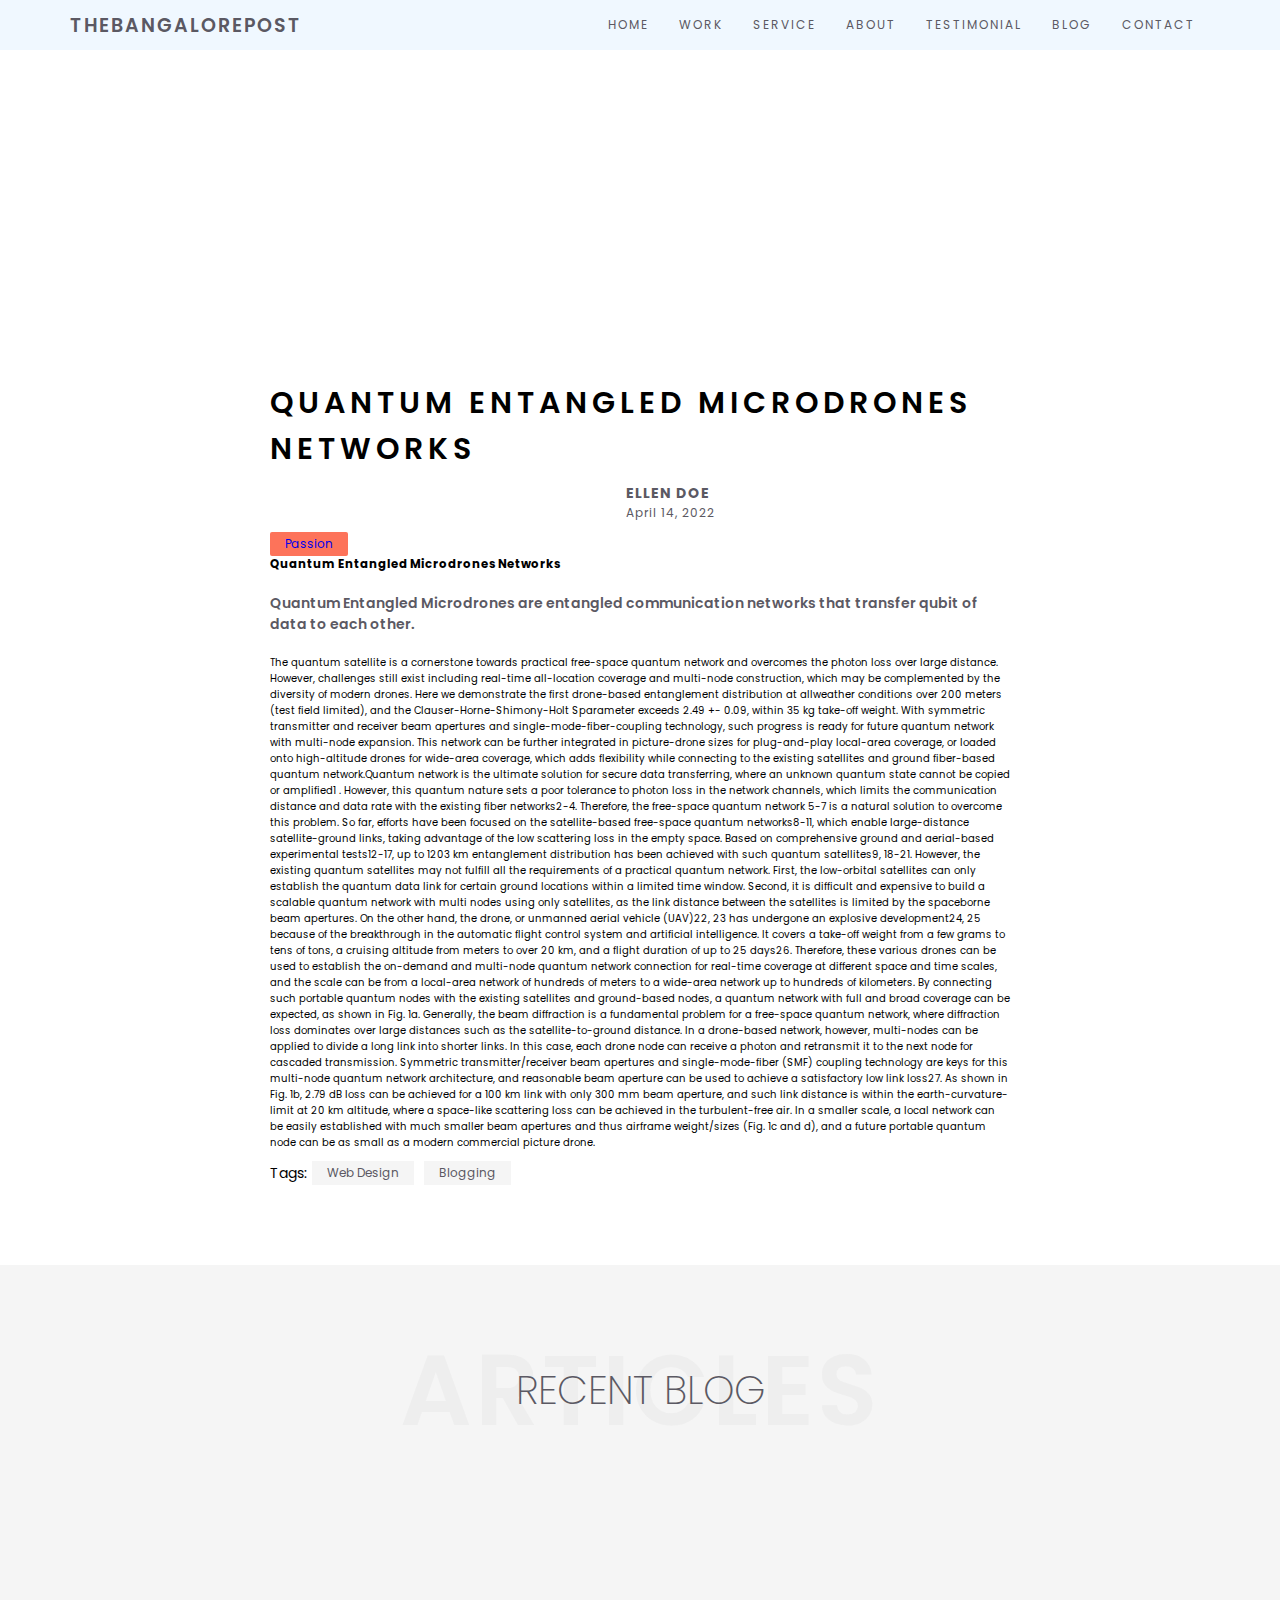
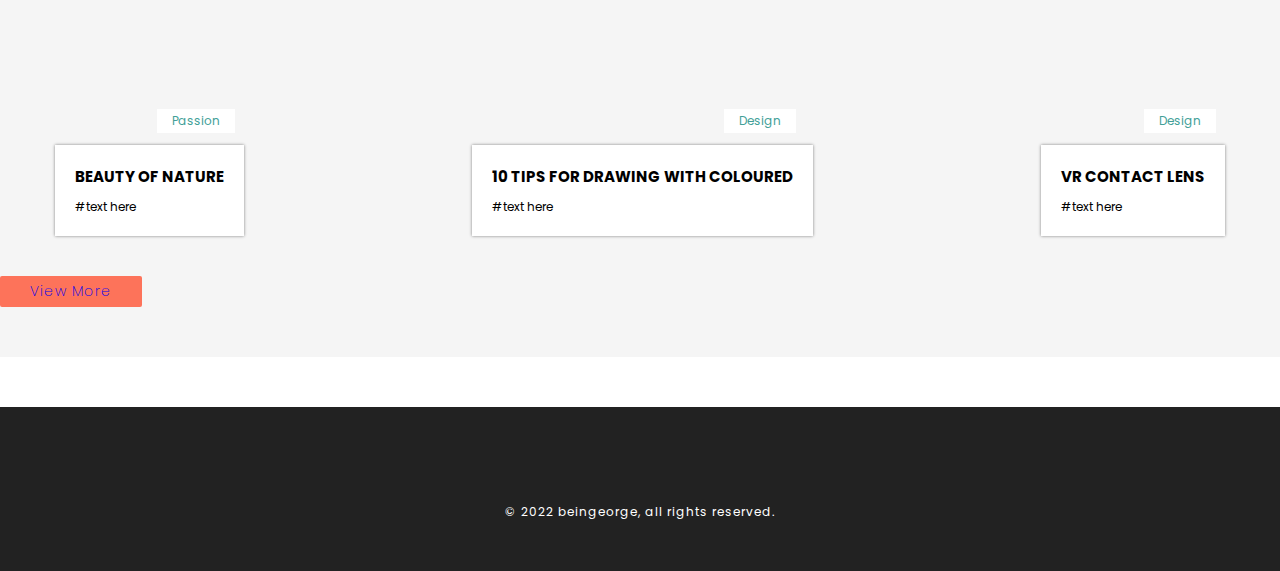
==== index.html @ d0b246be "update index.html" ====
<!DOCTYPE html>
<html lang="en">
<head>
    <meta name="google-site-verification" content="-hB8YbHFZ5FZS49c76IouPGEcj9ctCJAMfr6c2b0XL4" />
    <meta charset="UTF-8">
    <meta http-equiv="X-UA-Compatible" content="IE=edge">
    <meta name="viewport" content="width=device-width, initial-scale=1.0">
    <title>Quantum Entangled Microdrones Networks</title>
    <meta name="description" content="Quntum Entangled Microdrones are entangled communication networks that transfer qubit of data to each other."/>
    <meta name="og:title" property="og:title" content="Quantum Entangled Microdrones Networks">
    <meta name="keywords" content="quantum entangled microdrones networks"/>
    <link rel="canonical" href="#"/>
    <meta name="robots" content="index, follow" />
    <link rel="stylesheet" href="/style.css">
    <link rel="stylesheet" href="https://cdnjs.cloudflare.com/ajax/libs/font-awesome/6.1.1/css/all.min.css" integrity="sha512-KfkfwYDsLkIlwQp6LFnl8zNdLGxu9YAA1QvwINks4PhcElQSvqcyVLLD9aMhXd13uQjoXtEKNosOWaZqXgel0g==" crossorigin="anonymous" referrerpolicy="no-referrer" />
</head>
<body>
    <header>
        <div class="navbar container">
            <div class="logo"><h1>thebangalorepost</h1></div>
            <ul class="nav-list">
                <li><a href="#">home</a></li>
                <li><a href="/work.html">work</a></li>
                <li><a href="#">service</a></li>
                <li><a href="#">about</a></li>
                <li><a href="#">testimonial</a></li>
                <li><a href="#">blog</a></li>
                <li><a href="#">contact</a></li>
            </ul>
        </div>
    </header>

    <div class="container">
        <div class="hero">

        </div>

        <main>
            <h2>Quantum Entangled Microdrones Networks</h2>
            <div class="profile-container">
                <div class="profile">
                    <div class="img-container">

                    </div>
                    <div class="text">
                        <h3>Ellen doe</h3>
                        <p>April 14, 2022</p>
                    </div>
                </div>
                <div class="button">
                    <a href="#" class="btn">passion</a>
                </div>
            </div>

            <div class="content">
                <h3>Quantum Entangled Microdrones Networks</h3>
                <p>
                    <h4>Quantum Entangled Microdrones are entangled communication networks that transfer qubit of data to each other.</h4>
                    The quantum satellite is a cornerstone towards practical free-space quantum network and
overcomes the photon loss over large distance. However, challenges still exist including real-time
all-location coverage and multi-node construction, which may be complemented by the diversity
of modern drones. Here we demonstrate the first drone-based entanglement distribution at allweather conditions over 200 meters (test field limited), and the Clauser-Horne-Shimony-Holt Sparameter exceeds 2.49 +- 0.09, within 35 kg take-off weight. With symmetric transmitter and
receiver beam apertures and single-mode-fiber-coupling technology, such progress is ready for
future quantum network with multi-node expansion. This network can be further integrated in
picture-drone sizes for plug-and-play local-area coverage, or loaded onto high-altitude drones for
wide-area coverage, which adds flexibility while connecting to the existing satellites and ground
fiber-based quantum network.Quantum network is the ultimate solution for secure data transferring, where an unknown
quantum state cannot be copied or amplified1
. However, this quantum nature sets a poor tolerance
to photon loss in the network channels, which limits the communication distance and data rate with
the existing fiber networks2-4. Therefore, the free-space quantum network 5-7 is a natural solution
to overcome this problem. So far, efforts have been focused on the satellite-based free-space
quantum networks8-11, which enable large-distance satellite-ground links, taking advantage of the
low scattering loss in the empty space. Based on comprehensive ground and aerial-based
experimental tests12-17, up to 1203 km entanglement distribution has been achieved with such
quantum satellites9, 18-21. However, the existing quantum satellites may not fulfill all the
requirements of a practical quantum network. First, the low-orbital satellites can only establish the
quantum data link for certain ground locations within a limited time window. Second, it is difficult
and expensive to build a scalable quantum network with multi nodes using only satellites, as the
link distance between the satellites is limited by the spaceborne beam apertures. On the other hand,
the drone, or unmanned aerial vehicle (UAV)22, 23 has undergone an explosive development24, 25
because of the breakthrough in the automatic flight control system and artificial intelligence. It
covers a take-off weight from a few grams to tens of tons, a cruising altitude from meters to over
20 km, and a flight duration of up to 25 days26. Therefore, these various drones can be used to
establish the on-demand and multi-node quantum network connection for real-time coverage at
different space and time scales, and the scale can be from a local-area network of hundreds of
meters to a wide-area network up to hundreds of kilometers. By connecting such portable quantum
nodes with the existing satellites and ground-based nodes, a quantum network with full and broad
coverage can be expected, as shown in Fig. 1a.
Generally, the beam diffraction is a fundamental problem for a free-space quantum network,
where diffraction loss dominates over large distances such as the satellite-to-ground distance. In a
drone-based network, however, multi-nodes can be applied to divide a long link into shorter links.
In this case, each drone node can receive a photon and retransmit it to the next node for cascaded
transmission. Symmetric transmitter/receiver beam apertures and single-mode-fiber (SMF) coupling technology are keys for this multi-node quantum network architecture, and reasonable
beam aperture can be used to achieve a satisfactory low link loss27. As shown in Fig. 1b, 2.79 dB
loss can be achieved for a 100 km link with only 300 mm beam aperture, and such link distance is
within the earth-curvature-limit at 20 km altitude, where a space-like scattering loss can be
achieved in the turbulent-free air. In a smaller scale, a local network can be easily established with
much smaller beam apertures and thus airframe weight/sizes (Fig. 1c and d), and a future portable
quantum node can be as small as a modern commercial picture drone.
                </p>
            </div>

            <div class="tags">
                <p>tags:</p>
                <a href="#">web Design</a>
                <a href="#">blogging</a>
            </div>
        </main>
    </div>


    <div class="articles">
        <div class="article-heading">
            <h5>articles</h5>
            <h6>recent blog</h6>
        </div>

        <div class="cards container">
            <div class="card-container one">
                <div class="img-holder">
                    <a href="#">passion</a>
                </div>
                <div class="card-text">
                    <h4>beauty of nature</h4>
                    <p>#text here</p>
                </div>
            </div>
            <div class="card-container two">
                <div class="img-holder">
                    <a href="#">design</a>
                </div>
                <div class="card-text">
                    <h4>10 tips for drawing with coloured</h4>
                    <p>#text here</p>
                </div>
            </div>
            <div class="card-container three">
                <div class="img-holder">
                    <a href="#">design</a>
                </div>
                <div class="card-text">
                    <h4>vr contact lens</h4>
                    <p>#text here</p>
                </div>
            </div>
        </div>
        <div class="button">
            <a href="#" class="btn">view more</a>
        </div>
    </div>

    <footer>
        <div class="icons">
            <div class="social">
                <i class="fab fa-facebook"></i>
                <i class="fab fa-twitter"></i>
                <i class="fab fa-instagram"></i>
                <i class="fab fa-linkedin"></i>
                <i class="fab fa-youtube"></i>
            </div>
            <div class="copyright">
                <p>&copy; 2022 beingeorge, all rights reserved.</p>
            </div>
        </div>
    </footer>


</body>
</html>
---- style.css ----
@import url('https://fonts.googleapis.com/css2?family=Poppins:ital,wght@1,200&display=swap');

*{
    margin: 0;
    padding: 0;
    box-sizing: border-box;
    font-family: 'Poppins', sans-serif;
}

html{
    font-size: 10px;
}
li{
    list-style: none;
}
a{
    text-decoration: none;
}
h1{
    font-size: 1.9rem;
}
p{
    font-size: 1.2rem;
}


header{
    width: 100%;
    height: 5rem;
    background-color: aliceblue;
    position: fixed;
    top: 0;
    z-index: 333;
}

.container{
    width: 96%;
    max-width: 117rem;
    margin: 0 auto;
}

.navbar{
    width: 100%;
    height: 100%;
    display: flex;
    justify-content: space-between;
    align-items: center;
    padding: 0 1.5rem;
}

.navbar h1{
    text-transform: uppercase;
    color: #5b5963;
    font-weight: 600;
    letter-spacing: 2px;
    cursor: pointer;
}

.navbar ul{
    display: flex;
    justify-content: center;
    align-items: center;
}
.navbar ul a{
    font-size: 1.2rem;
    padding: 1.5rem;
    text-transform: uppercase;
    color: #5b5963;
    font-weight: 400;
    letter-spacing: 2px;
    transition: all 0.4s ease;
}
.navbar ul a:hover{
    color: white;
    background-color: #fd735a;
}
.hero{
    max-width: 114rem;
    height: 40rem;
    background: url(../img/pexels.jpg) no-repeat center center / cover;
    margin: 5rem auto;
}

main{
    width: 100%;
    max-width: 80rem;
    background-color: white;
    margin: 0 auto;
    padding: 3rem;
    border-radius: 1.5rem;
    margin-top: -15rem;
}

main h2{
    font-size: 3rem;
    font-weight: 600;
    text-transform: uppercase;
    letter-spacing: 5px;
}
main.profile-container{
    display: flex;
    justify-content: space-between;
    align-items: center;
    margin: 3rem 0;
}

main .profile-container .profile{
    display: flex;
    justify-content: center;
    align-items: center;
}
main .profile-container .profile .img-container{
    width: 6rem;
    height: 6rem;
    background: url(../img/pexels.jpg) no-repeat center center / cover;
    border-radius: 0.5rem;
}

main .profile-container .profile .text{
    margin: 0 1rem;
    color: #5b5963;
    font-size: 1.2rem;
    font-weight: 400;
    letter-spacing: 1px;
}
.profile .text h3{
    text-transform: uppercase;
}

.btn{
    display: inline-block;
    text-transform: capitalize;
    font-size: 1.2rem;
    padding: 0.3rem 1.5rem;
    background-color: #fd735a;
    border-radius: 0.2rem;
}

main .content p{
    color:#5b5963;
    margin: 1rem 0;
}

main .content h4{
    font-size: 1.4rem;
    font-weight: 600;
    color: #5b5963;
    margin: 2rem 0;
}














.tags{
    display: flex;
    align-items: center;
}
.tags p{
    font-size: 1.4rem;
    text-transform: capitalize;
}
.tags a{
    display: inline-block;
    padding: 0.3rem 1.5rem;
    background-color: #f5f5f5;
    color: #5b5963;
    font-size: 1.2rem;
    text-transform: capitalize;
    margin: 0 0.5rem;
}

.articles{
    width: 100%;
    background-color: #f5f5f5;
    margin: 5rem 0;
    padding: 5rem 0;
}

.articles .article-heading{
    text-transform: uppercase;
    text-align: center;
    width: 100%;
    position: relative;
}
.article-heading h5{
    font-size: 10rem;
    font-weight: 600;
    letter-spacing: 3px;
    position: relative;
    color: rgba(223, 223, 223, 0.308);
}
.article-heading h6{
    font-size: 4rem;
    font-weight: 200;
    position: absolute;
    top: 50%;
    left: 50%;
    transform: translate(-50%, -50%);
    color:#5b5963;
}

.cards{
    display: flex;
    justify-content: space-between;
    margin: 4rem auto;
    gap: 5rem;
}

.cards .card-container{
    cursor: pointer;
    transition: all 0.4s ease;
}

.cards .card-container .img-holder{
    max-width: 100%;
    height: 24rem;
    background: url(../img/pexels.jpg) no-repeat center center /cover;
    position: relative;
}

.cards .card-container.two .img-holder{
    background: url(../img/pexels2.jpg) no-repeat center center /cover;
}
.cards .card-container.three .img-holder{
    background: url(../img/pexels3.jpg) no-repeat center center /cover;
}

.cards .card-container .img-holder a{
    text-transform: capitalize;
    font-size: 1.2rem;
    padding: 0.3rem 1.5rem;
    display: inline-block;
    color: #429f98;
    font-weight: 400;
    background-color: white;
    position: absolute;
    bottom: 5%;
    right: 5%;
    transition: all 0.4s ease;
}
.cards .card-container:hover {
    transform: translateY(-1rem);
}

.cards .card-container:hover a{
    background-color: #fd735a;
    color: white;
}

.cards .card-container .card-text{
    background-color: white;
    padding: 2rem;
    box-shadow: 0 0 0.3rem grey;
}
.cards .card-container .card-text h4{
    font-size: 1.5rem;
    text-transform: uppercase;
    margin-bottom: 1rem;
}
.cards .card-container .card-text p{
    font-size: 1.2rem;
}

.articles .buttons{
    margin: 0 auto;
    text-align: center;
}
.articles .btn{
    font-size: 1.4rem;
    letter-spacing: 1px;
    font-weight: 200;
    border-radius: none;
    padding: 0.5rem 3rem;
}

footer{
    background-color: #222;
    padding: 3rem 0;
}
.icons{
    text-align: center;
}
.icons .social i{
    font-size: 3rem;
    color: grey;
    padding: 1rem;
    transition: all 0.4s ease;
}

.icons .social i:hover{
    color: white;
    cursor: pointer;
}

.icons .copyright p{
    font-size: 1.2rem;
    letter-spacing: 1px;
    color: white;
    margin: 2rem 0;
}
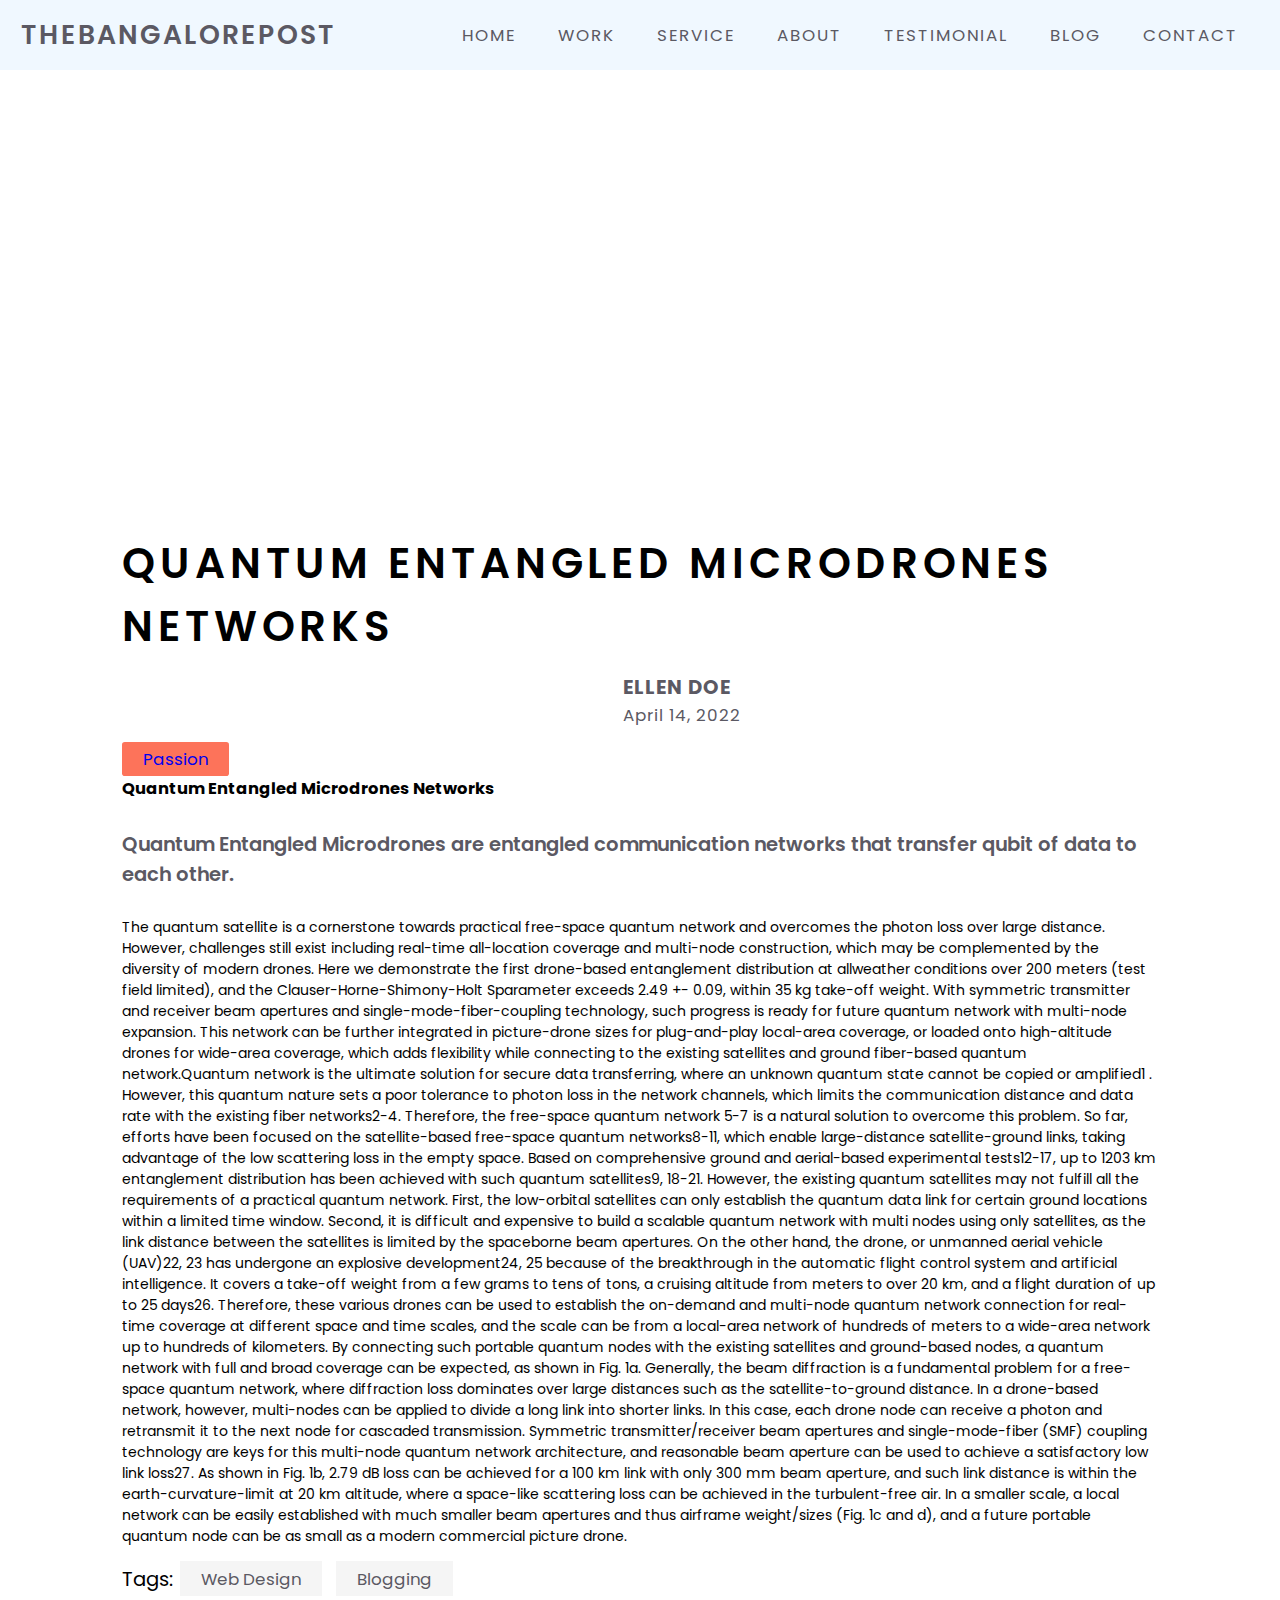
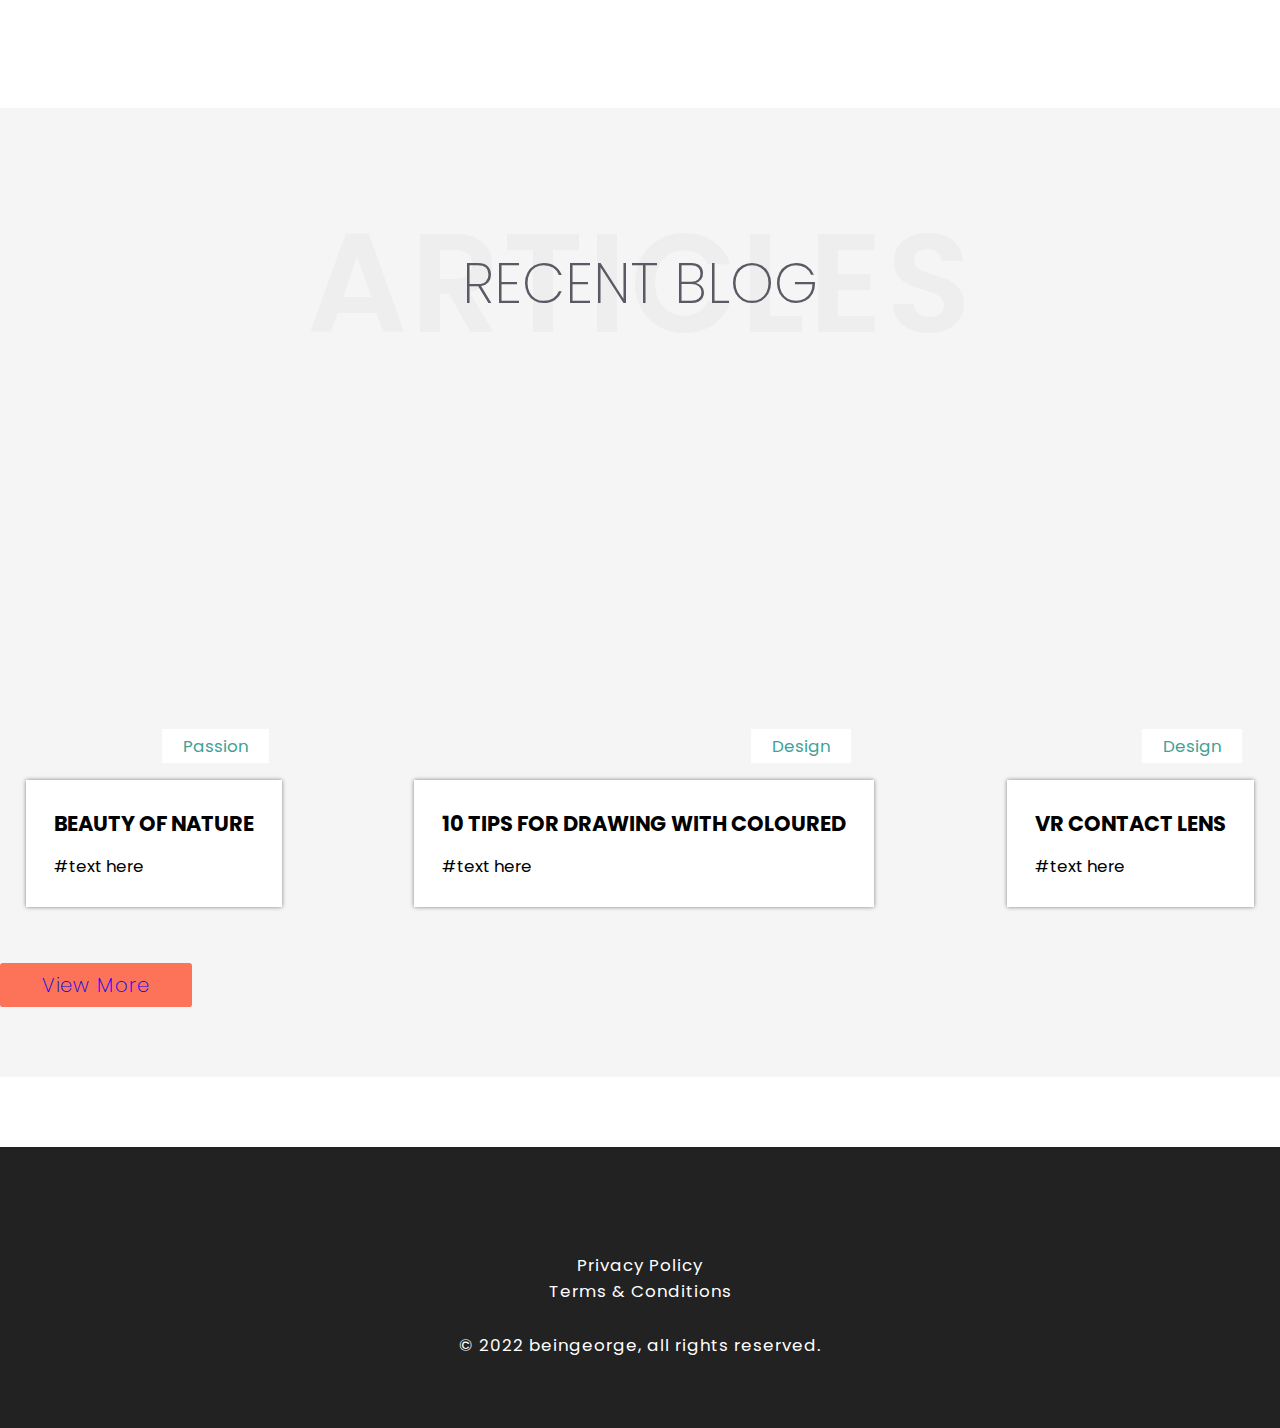
==== commit d7d11fa4: "update files" ====
--- a/index.html
+++ b/index.html
@@ -25,7 +25,7 @@
                 <li><a href="#">about</a></li>
                 <li><a href="#">testimonial</a></li>
                 <li><a href="#">blog</a></li>
-                <li><a href="#">contact</a></li>
+                <li><a href="/Contact.html">contact</a></li>
             </ul>
         </div>
     </header>
@@ -159,6 +159,12 @@
                 <i class="fab fa-linkedin"></i>
                 <i class="fab fa-youtube"></i>
             </div>
+            <div class="privacy-policy">
+                <a href="/privacy-policy.html">Privacy Policy</a>
+            </div>
+            <div class="terms-condition">
+                <a href="/terms-condition.html">Terms & Conditions</a>
+            </div>
             <div class="copyright">
                 <p>&copy; 2022 beingeorge, all rights reserved.</p>
             </div>
--- a/style.css
+++ b/style.css
@@ -8,7 +8,7 @@
 }
 
 html{
-    font-size: 10px;
+    font-size: 14px;
 }
 li{
     list-style: none;
@@ -302,6 +302,19 @@
     cursor: pointer;
 }
 
+.icons .privacy-policy a{
+    font-size: 1.2rem;
+    letter-spacing: 1px;
+    color: white;
+    margin: 2rem 0;
+}
+
+.icons .terms-condition a{
+    font-size: 1.2rem;
+    letter-spacing: 1px;
+    color: white;
+    margin: 2rem 0;
+}
 .icons .copyright p{
     font-size: 1.2rem;
     letter-spacing: 1px;
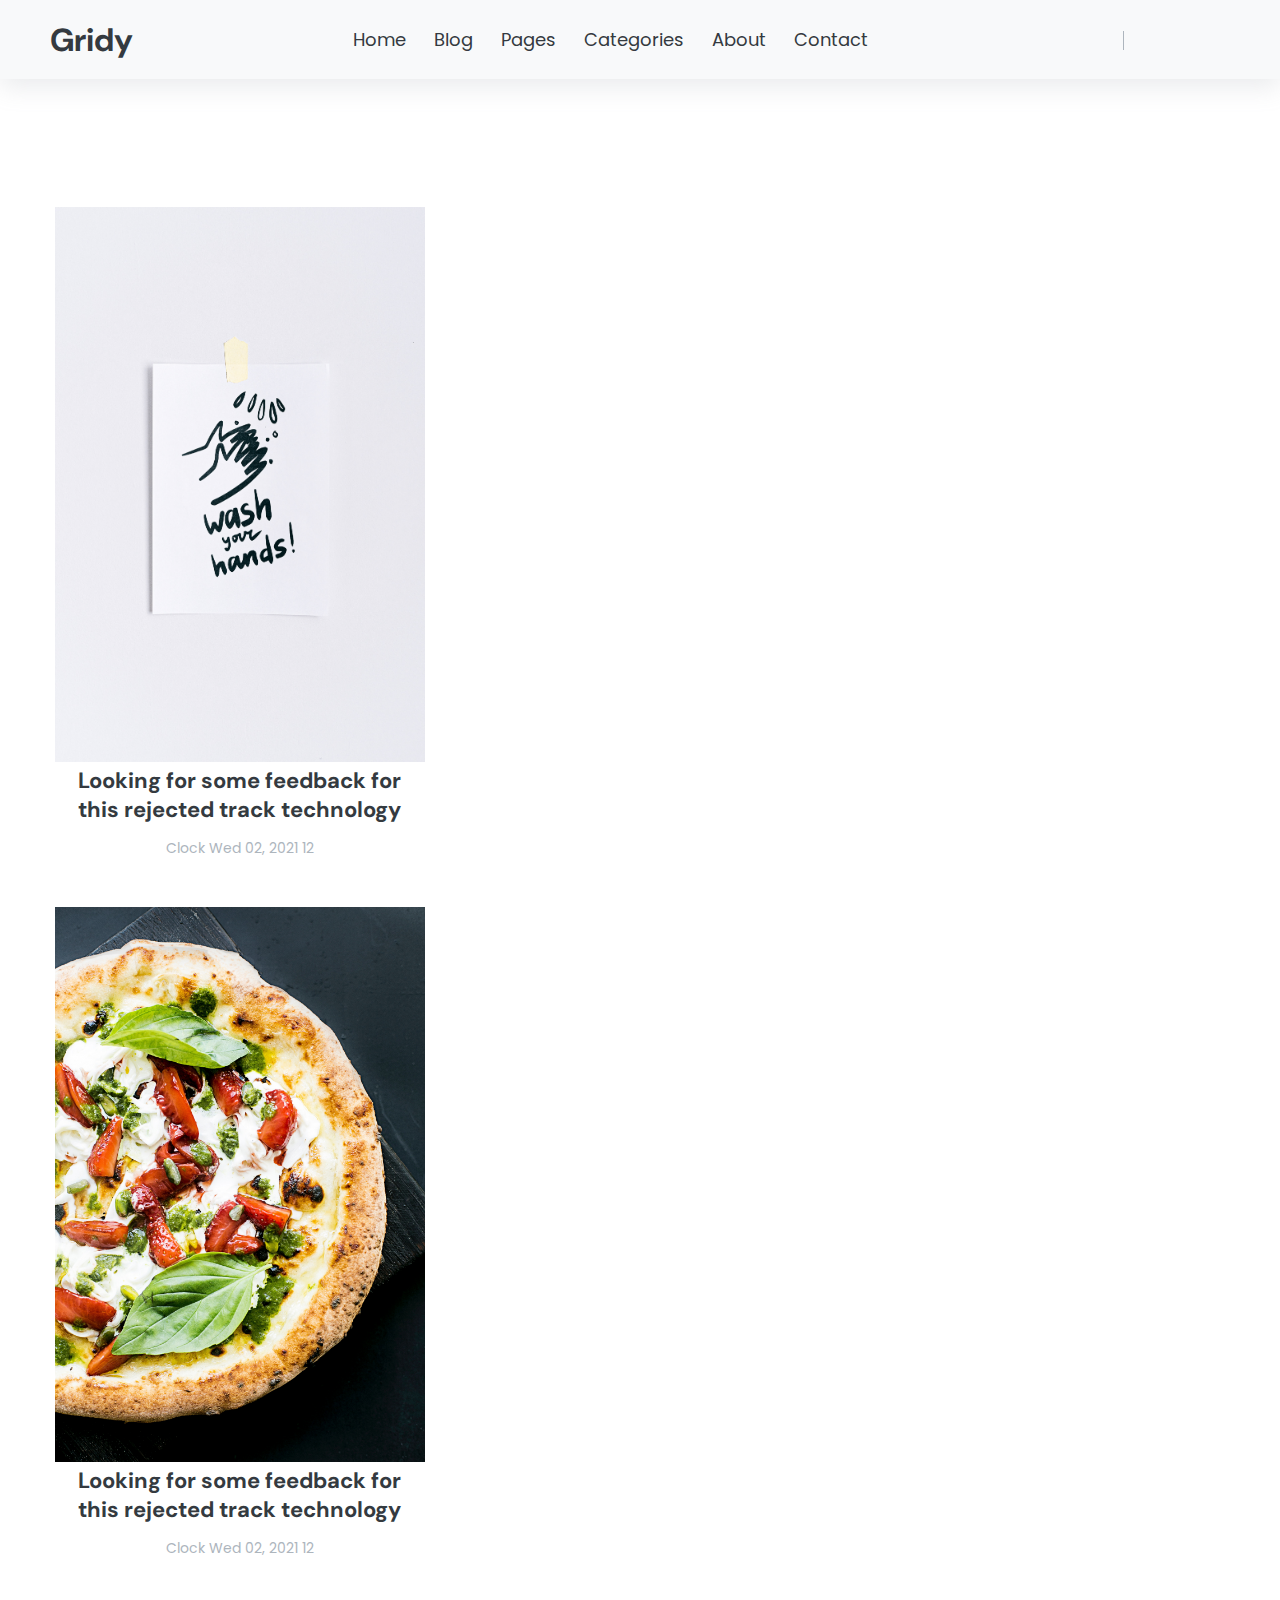
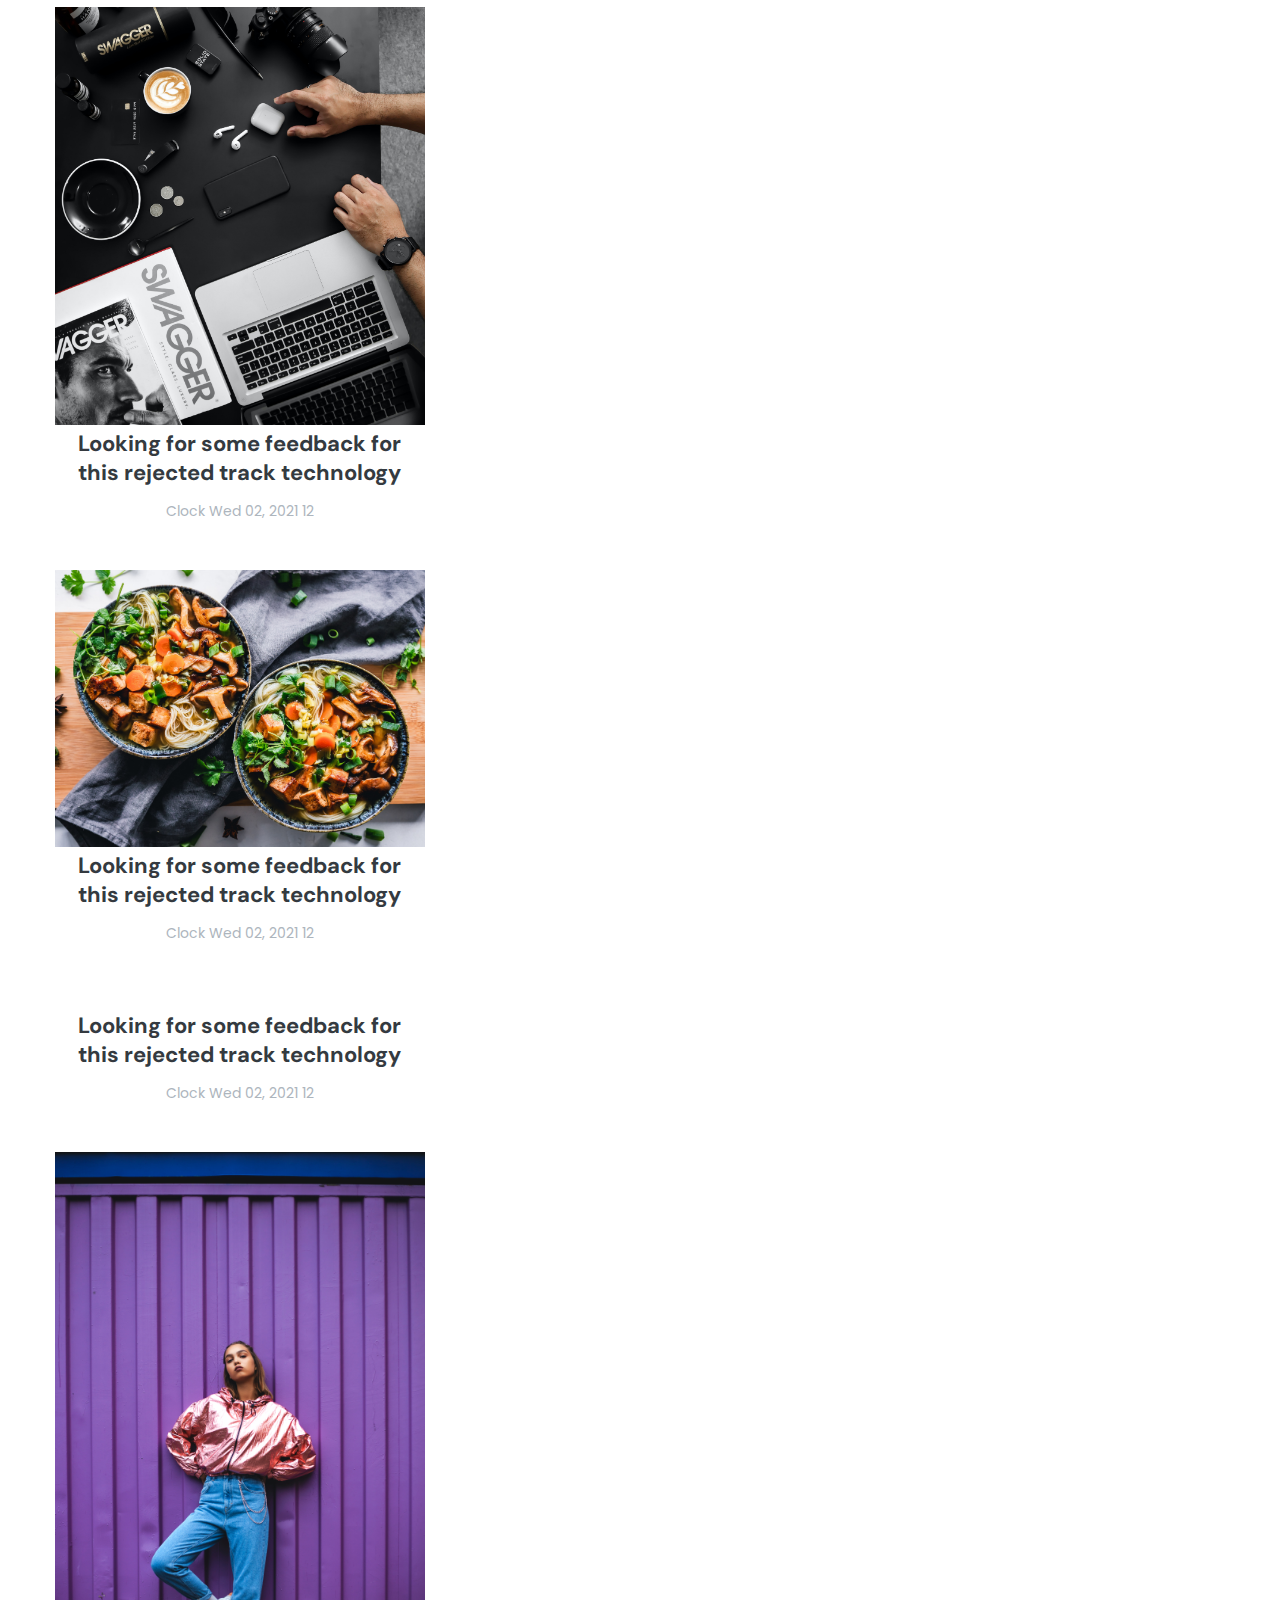
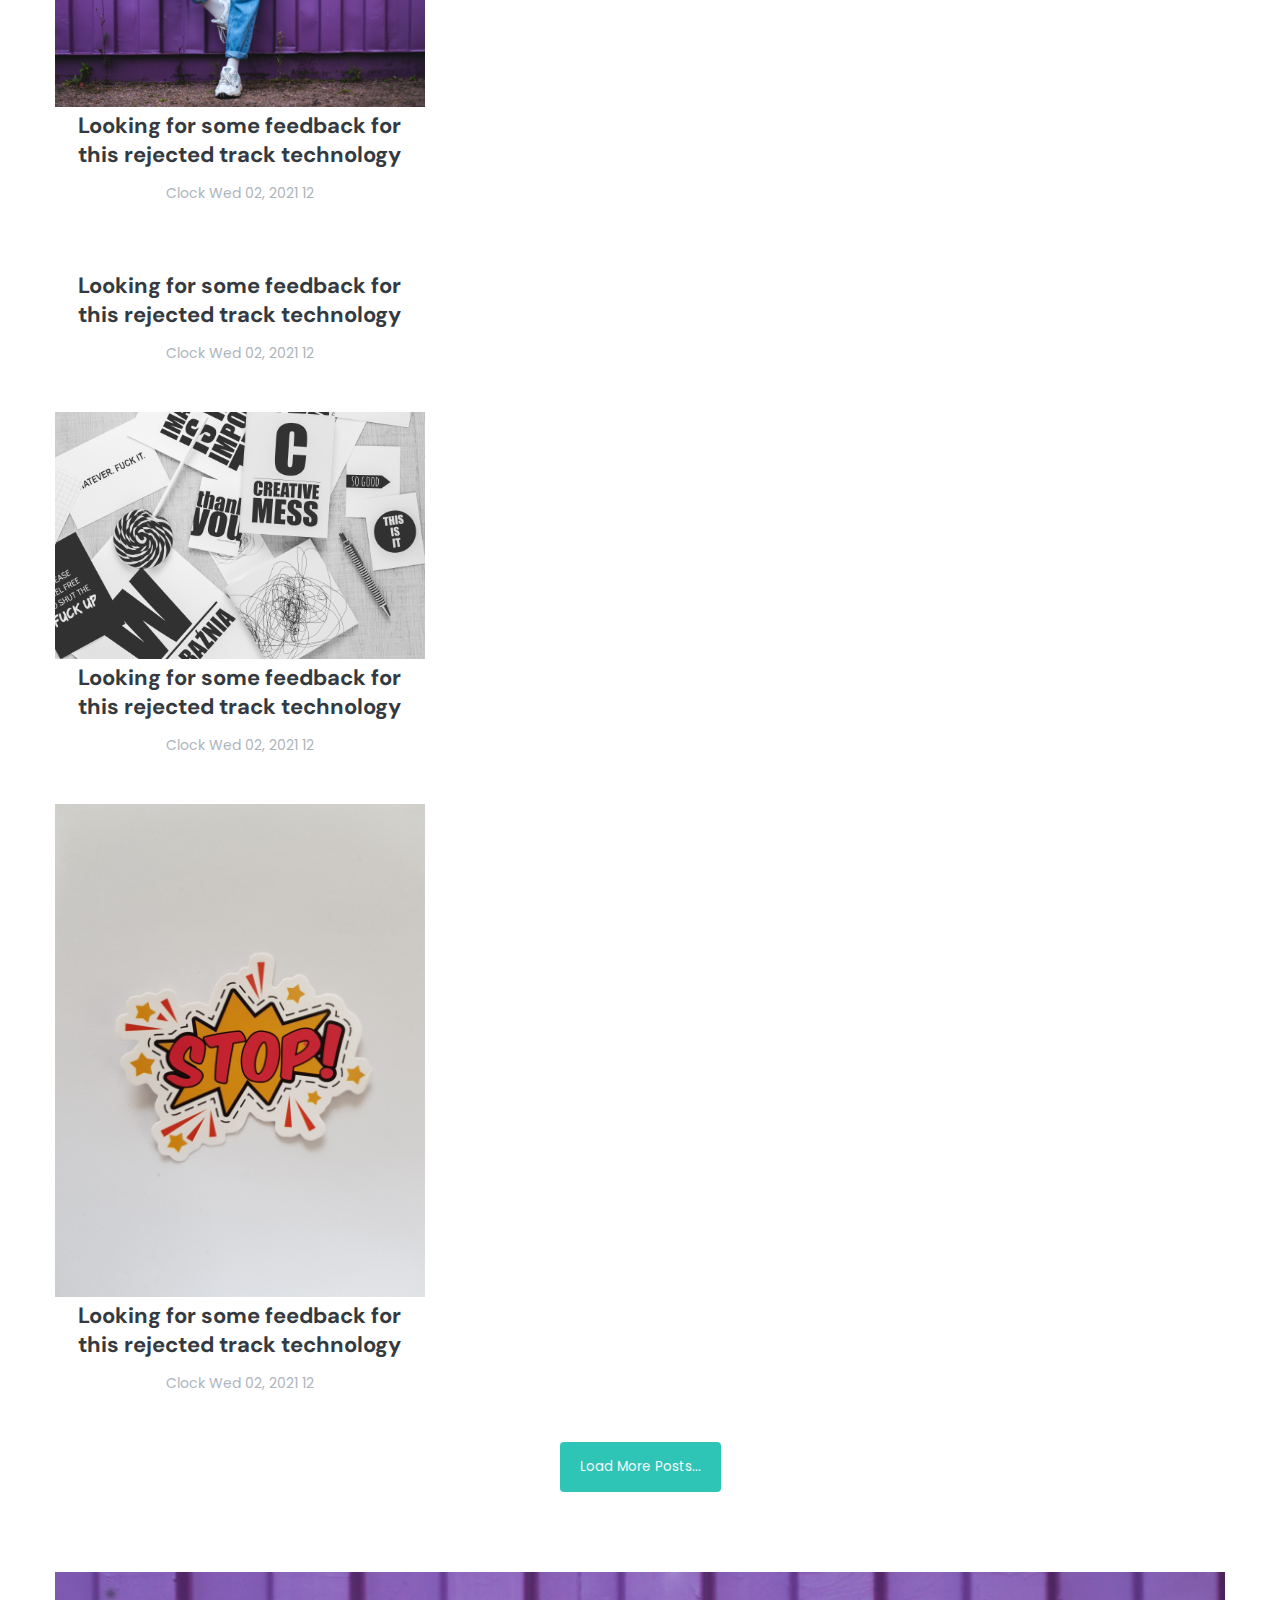
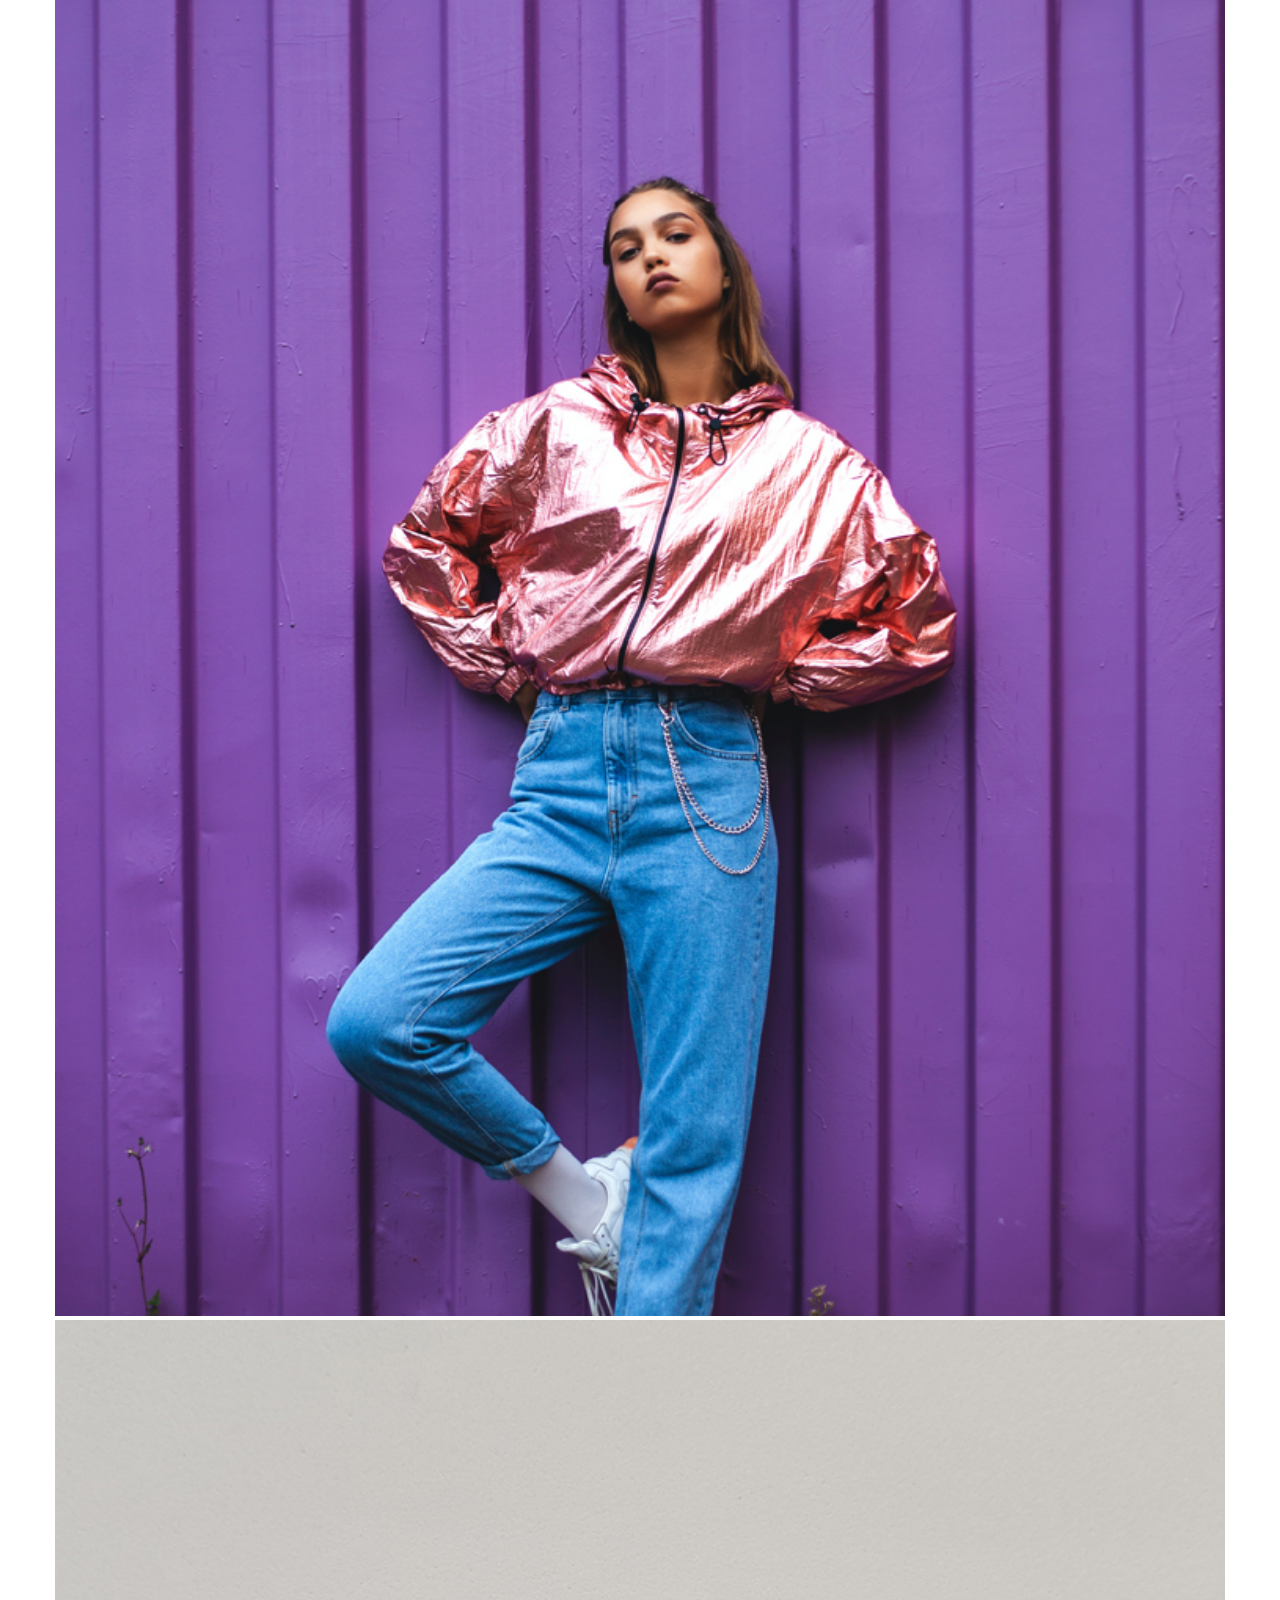
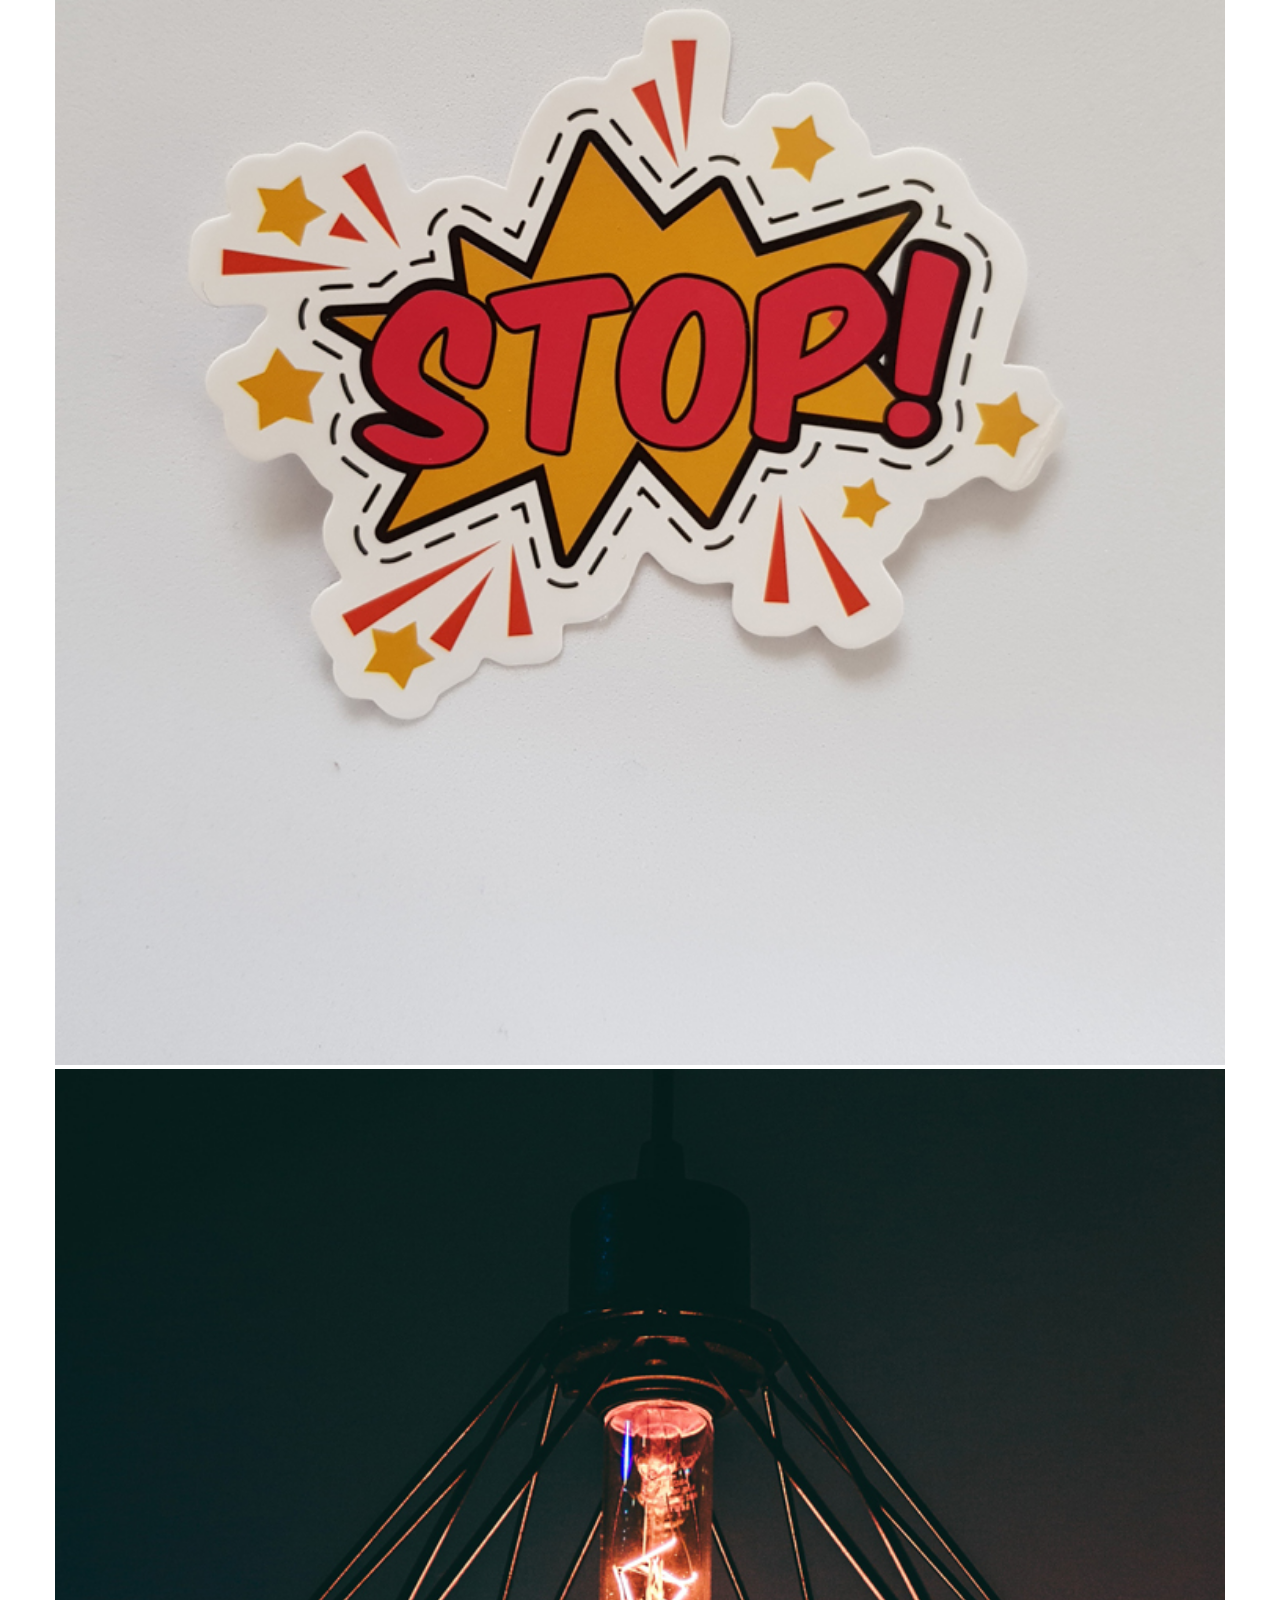
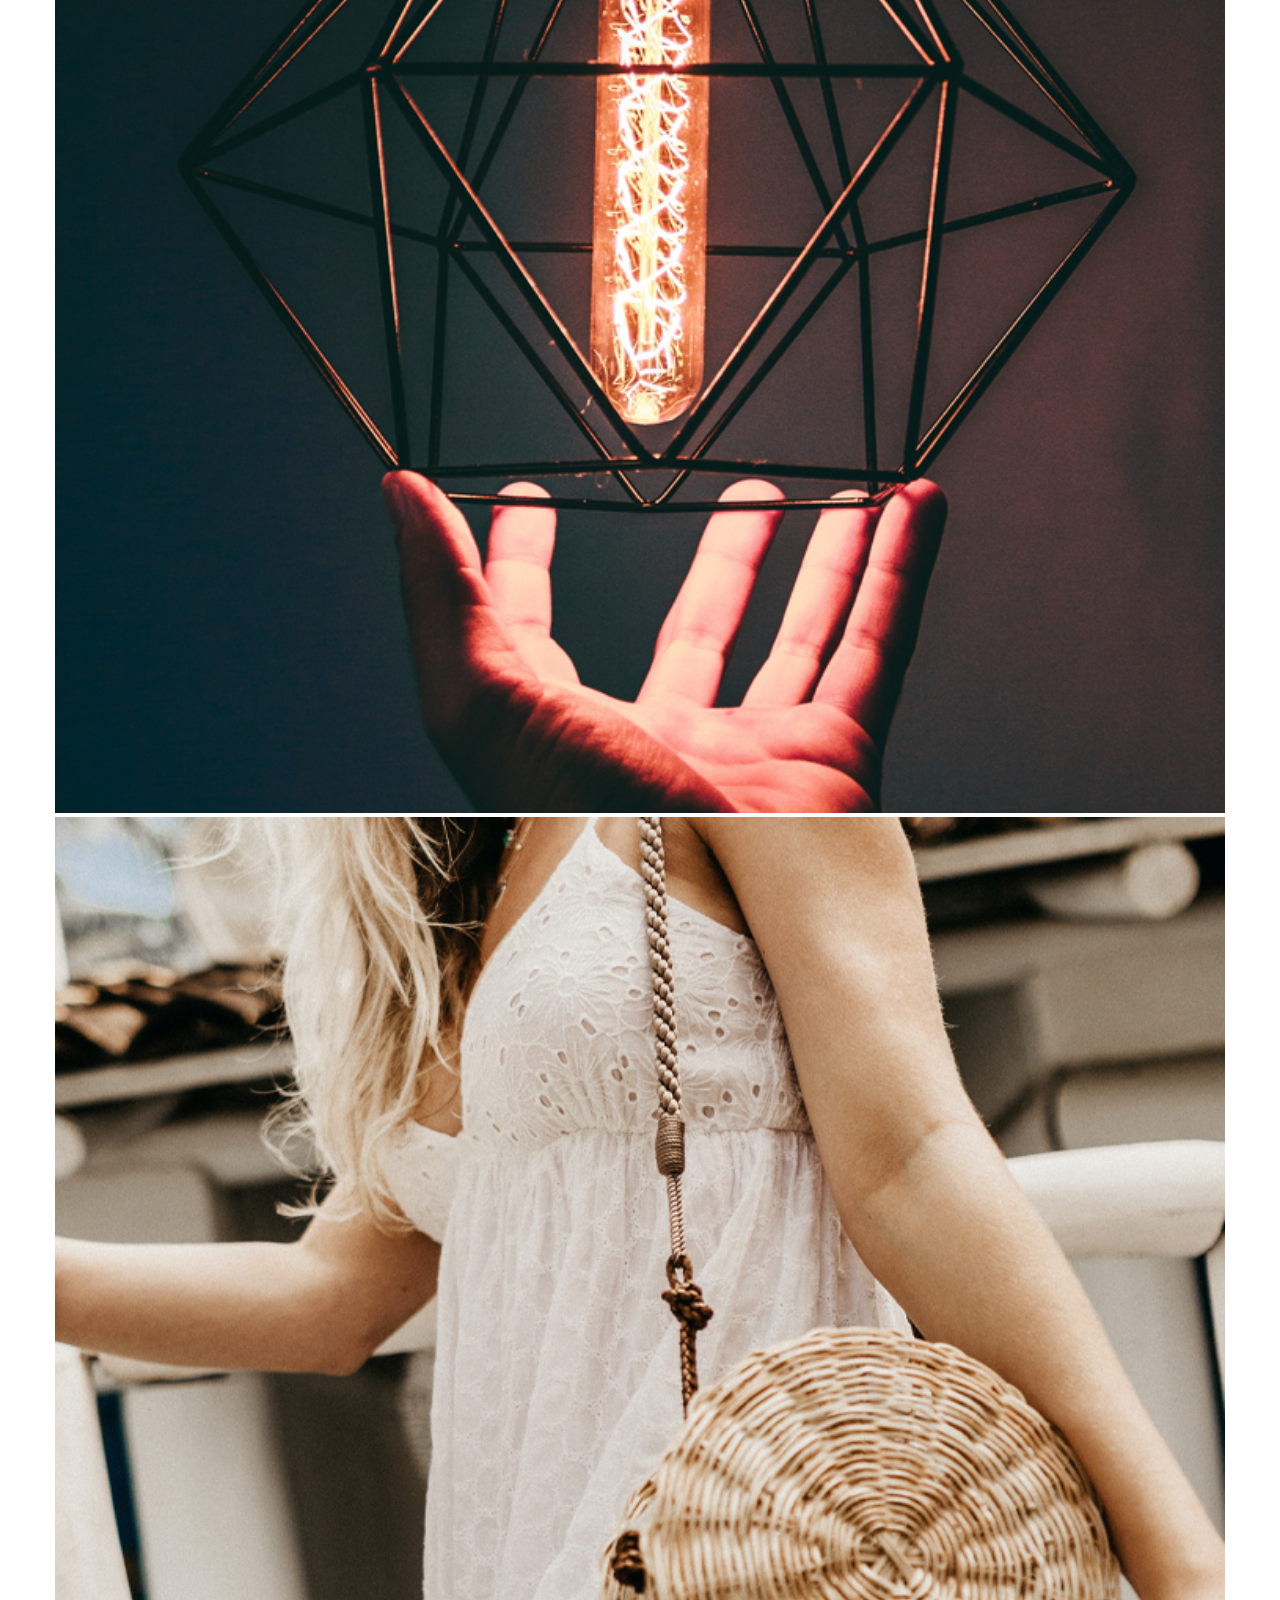
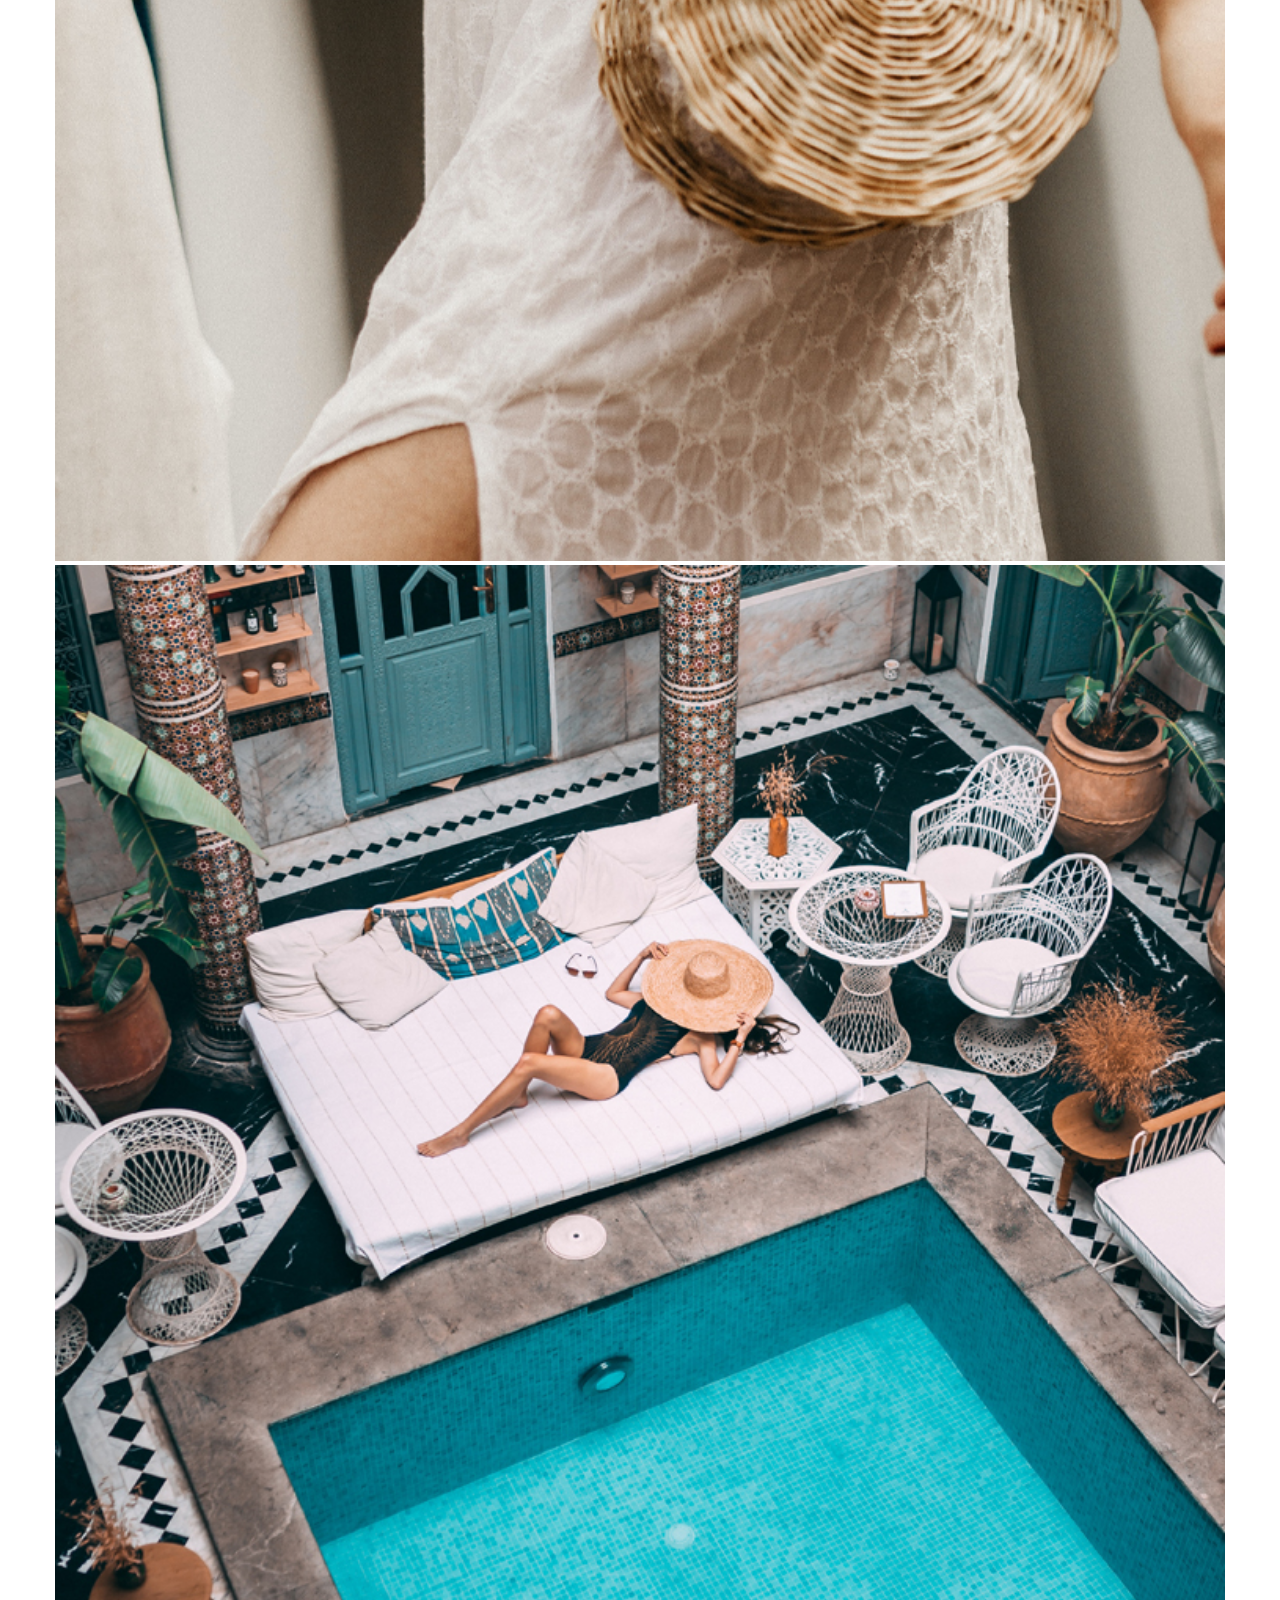
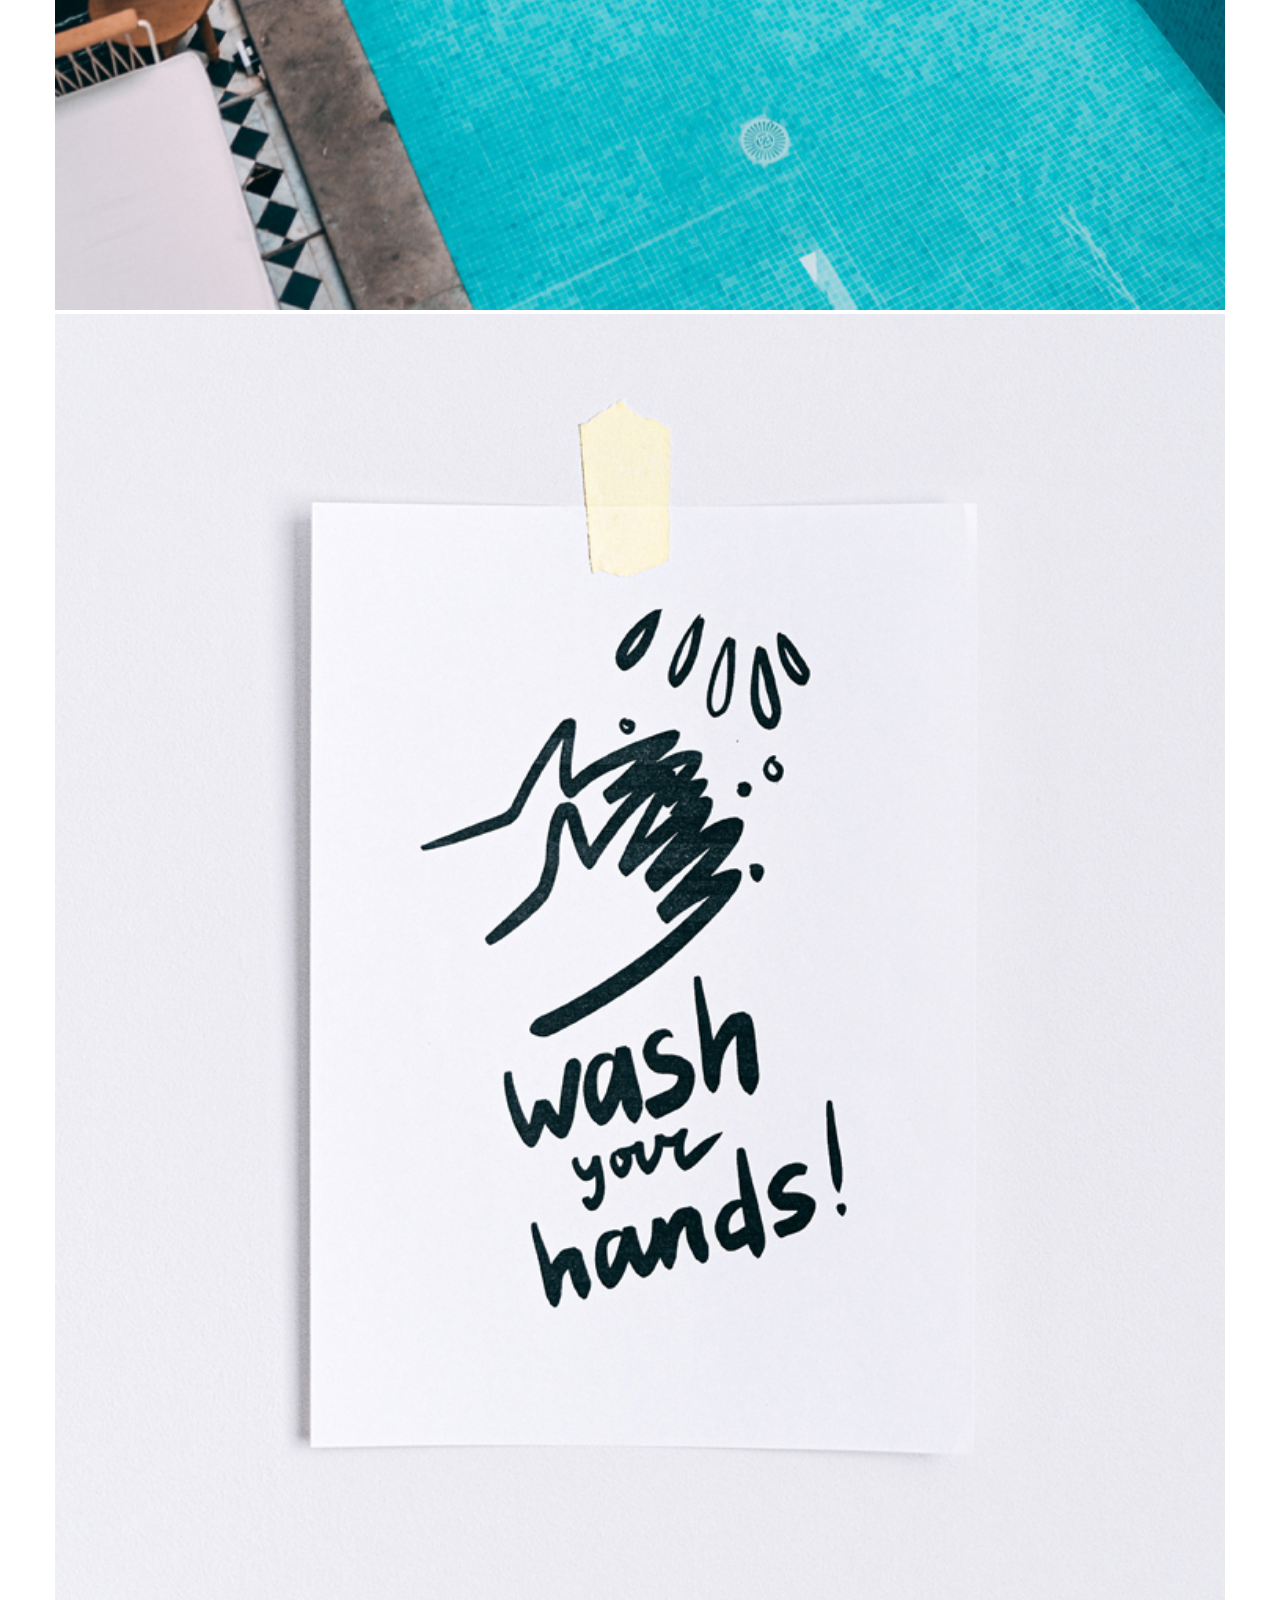
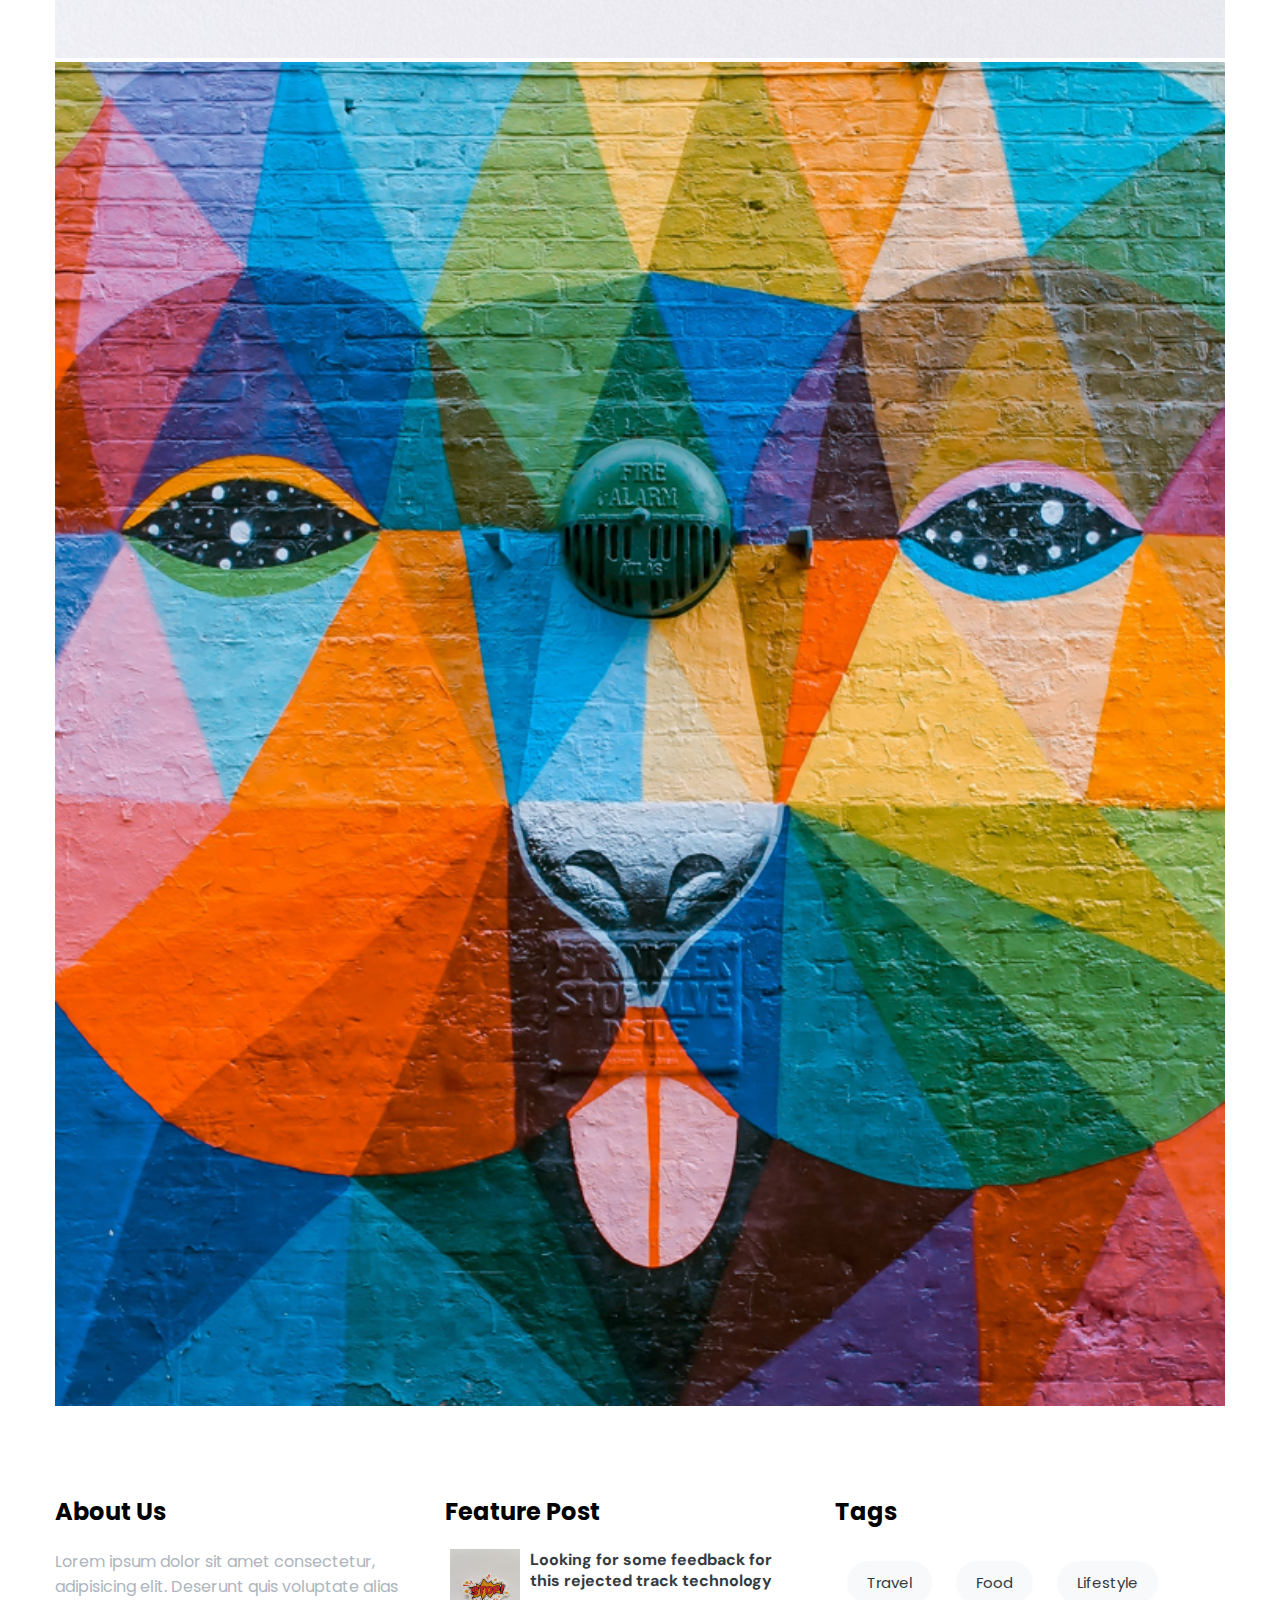
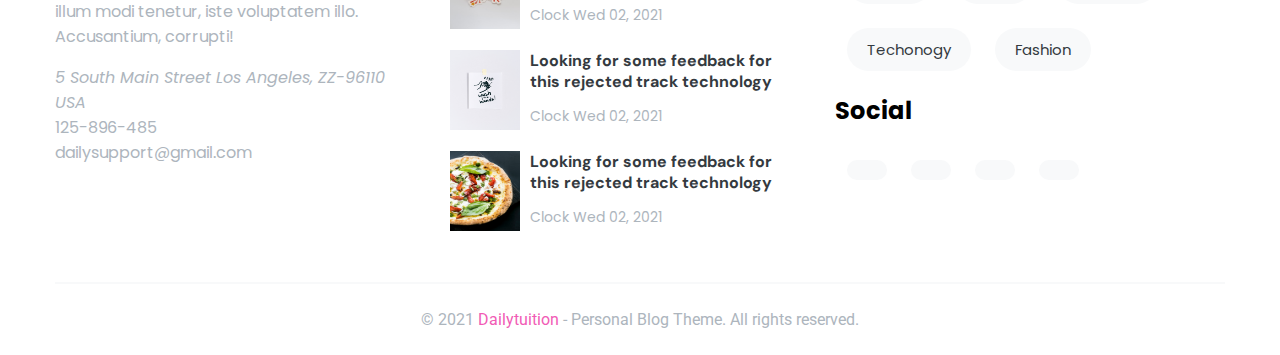
==== commit 4591b5f2: "update all" ====
--- a/index.html
+++ b/index.html
@@ -1,176 +1,485 @@
 <!DOCTYPE html>
 <html lang="en">
 <head>
-    <meta name="google-site-verification" content="-hB8YbHFZ5FZS49c76IouPGEcj9ctCJAMfr6c2b0XL4" />
     <meta charset="UTF-8">
-    <meta http-equiv="X-UA-Compatible" content="IE=edge">
     <meta name="viewport" content="width=device-width, initial-scale=1.0">
-    <title>Quantum Entangled Microdrones Networks</title>
-    <meta name="description" content="Quntum Entangled Microdrones are entangled communication networks that transfer qubit of data to each other."/>
-    <meta name="og:title" property="og:title" content="Quantum Entangled Microdrones Networks">
-    <meta name="keywords" content="quantum entangled microdrones networks"/>
-    <link rel="canonical" href="#"/>
-    <meta name="robots" content="index, follow" />
-    <link rel="stylesheet" href="/style.css">
-    <link rel="stylesheet" href="https://cdnjs.cloudflare.com/ajax/libs/font-awesome/6.1.1/css/all.min.css" integrity="sha512-KfkfwYDsLkIlwQp6LFnl8zNdLGxu9YAA1QvwINks4PhcElQSvqcyVLLD9aMhXd13uQjoXtEKNosOWaZqXgel0g==" crossorigin="anonymous" referrerpolicy="no-referrer" />
+    <title>Gridy Blog</title>
+
+    <!-- font awesome icons cdn -->
+    <link rel="stylesheet" href="https://cdnjs.cloudflare.com/ajax/libs/font-awesome/5.15.2/css/all.min.css" integrity="sha512-HK5fgLBL+xu6dm/Ii3z4xhlSUyZgTT9tuc/hSrtw6uzJOvgRr2a9jyxxT1ely+B+xFAmJKVSTbpM/CuL7qxO8w==" crossorigin="anonymous" />
+
+    <!-- swiper slider css file -->
+    <link rel="stylesheet" href="https://cdnjs.cloudflare.com/ajax/libs/Swiper/6.4.5/swiper-bundle.min.css" integrity="sha512-m3pAvNriL711NMlhkZHK6K4Tu2/RjtrzyjxZU8mlAbxxoDoURy27KajN1LGTLeEEPvaN12mKAgSCrYEwF9y0jA==" crossorigin="anonymous" />
+
+    <!-- custom style.css file -->
+    <link rel="stylesheet" href="style.css">
+
 </head>
 <body>
-    <header>
-        <div class="navbar container">
-            <div class="logo"><h1>thebangalorepost</h1></div>
-            <ul class="nav-list">
-                <li><a href="#">home</a></li>
-                <li><a href="/work.html">work</a></li>
-                <li><a href="#">service</a></li>
-                <li><a href="#">about</a></li>
-                <li><a href="#">testimonial</a></li>
-                <li><a href="#">blog</a></li>
-                <li><a href="/Contact.html">contact</a></li>
-            </ul>
-        </div>
-    </header>
-
-    <div class="container">
-        <div class="hero">
-
-        </div>
-
-        <main>
-            <h2>Quantum Entangled Microdrones Networks</h2>
-            <div class="profile-container">
-                <div class="profile">
-                    <div class="img-container">
-
+    
+    <!-- Header -->
+       <header id="header" class="shadow bg-light">
+           <nav class="container navbar">
+               <a href="/index.html" class="nav-brand text-dark">
+                    Gridy
+                </a>
+
+                <!-- toggle button -->
+                <button class="toggle-button">
+                    <span><i class="fas fa-bars"></i></span>
+                </button>
+
+                <!-- collapse on toggle button click -->
+                <div class="collapse">
+                    <ul class="navbar-nav">
+                        <a href="#" class="nav-link">Home</a>
+                        <a href="#" class="nav-link">Blog</a>
+                        <a href="#" class="nav-link">Pages</a>
+                        <a href="#" class="nav-link">Categories</a>
+                        <a href="#" class="nav-link">About</a>
+                        <a href="#" class="nav-link">Contact</a>
+                    </ul>
+                </div>
+
+                  <!-- collapse on toggle button click -->
+                  <div class="collapse">
+                      <ul class="navbar-nav">
+                            <div class="search-box">
+                                <a href="#" class="nav-link"><i class="fas fa-search"></i></a>
+                            </div>
+                            <a href="#" class="nav-link"><i class="fab fa-facebook-f"></i></a>
+                            <a href="#" class="nav-link"><i class="fab fa-twitter"></i></a>
+                            <a href="#" class="nav-link"><i class="fab fa-instagram"></i></a>
+                            <a href="#" class="nav-link"><i class="fab fa-dribbble"></i></a>
+                      </ul>
+                  </div>
+           </nav>
+       </header>
+    <!-- .Header -->
+
+    <!-- Main Site -->
+       <main id="site-main">
+
+            <!-- Blog Post Section -->
+                <section id="posts">
+                    <div class="container">
+                        <div class="grid">
+                            <!-- article -->
+                                <div class="grid-item">
+                                    <article class="article">
+                                        <div class="card">
+                                            <div class="overflow-img">
+                                                <a href="#">
+                                                    <img src="./assets/img1.jpg" class="img-fluid" alt="">
+                                                </a>
+                                            </div>
+                                            <div class="card-body text-center px-1">
+                                                <a href="#" class="text-title display-1 text-dark">
+                                                    Looking for some feedback for this rejected track
+                                                    technology
+                                                </a>
+                                                <p class="secondary-title text-secondary display-3">
+                                                    <span><i class="far fa-clock text-primary"></i> Clock Wed 02, 2021</span>
+                                                    <span><i class="far fa-comments text-primary"></i> 12</span>
+                                                </p>
+                                            </div>
+                                        </div>
+                                    </article>
+                                </div>
+                            <!-- .article -->
+                            <!-- article -->
+                                <div class="grid-item">
+                                <article class="article">
+                                    <div class="card">
+                                        <div class="overflow-img">
+                                            <a href="#">
+                                                <img src="./assets/img2.jpg" class="img-fluid" alt="">
+                                            </a>
+                                        </div>
+                                        <div class="card-body text-center px-1">
+                                            <a href="#" class="text-title display-1 text-dark">
+                                                Looking for some feedback for this rejected track
+                                                technology
+                                            </a>
+                                            <p class="secondary-title text-secondary display-3">
+                                                <span><i class="far fa-clock text-primary"></i> Clock Wed 02, 2021</span>
+                                                <span><i class="far fa-comments text-primary"></i> 12</span>
+                                            </p>
+                                        </div>
+                                    </div>
+                                </article>
+                                </div>
+                            <!-- .article -->
+                            <!-- article -->
+                            <div class="grid-item">
+                                <article class="article">
+                                    <div class="card">
+                                        <div class="overflow-img">
+                                            <a href="#">
+                                                <img src="./assets/img3.jpg" class="img-fluid" alt="">
+                                            </a>
+                                        </div>
+                                        <div class="card-body text-center px-1">
+                                            <a href="#" class="text-title display-1 text-dark">
+                                                Looking for some feedback for this rejected track
+                                                technology
+                                            </a>
+                                            <p class="secondary-title text-secondary display-3">
+                                                <span><i class="far fa-clock text-primary"></i> Clock Wed 02, 2021</span>
+                                                <span><i class="far fa-comments text-primary"></i> 12</span>
+                                            </p>
+                                        </div>
+                                    </div>
+                                </article>
+                            </div>
+                         <!-- .article -->
+                            <!-- article -->
+                            <div class="grid-item">
+                                <article class="article">
+                                    <div class="card">
+                                        <div class="overflow-img">
+                                            <a href="#">
+                                                <img src="./assets/img4.jpg" class="img-fluid" alt="">
+                                            </a>
+                                        </div>
+                                        <div class="card-body text-center px-1">
+                                            <a href="#" class="text-title display-1 text-dark">
+                                                Looking for some feedback for this rejected track
+                                                technology
+                                            </a>
+                                            <p class="secondary-title text-secondary display-3">
+                                                <span><i class="far fa-clock text-primary"></i> Clock Wed 02, 2021</span>
+                                                <span><i class="far fa-comments text-primary"></i> 12</span>
+                                            </p>
+                                        </div>
+                                    </div>
+                                </article>
+                            </div>
+                         <!-- .article -->
+                            <!-- article -->
+                            <div class="grid-item">
+                                <article class="article">
+                                    <div class="card">
+                                        <div class="overflow-img">
+                                            <a href="#">
+                                                <img src="./assets/img5.jpg" class="img-fluid" alt="">
+                                            </a>
+                                        </div>
+                                        <div class="card-body text-center px-1">
+                                            <a href="#" class="text-title display-1 text-dark">
+                                                Looking for some feedback for this rejected track
+                                                technology
+                                            </a>
+                                            <p class="secondary-title text-secondary display-3">
+                                                <span><i class="far fa-clock text-primary"></i> Clock Wed 02, 2021</span>
+                                                <span><i class="far fa-comments text-primary"></i> 12</span>
+                                            </p>
+                                        </div>
+                                    </div>
+                                </article>
+                            </div>
+                         <!-- .article -->
+                            <!-- article -->
+                            <div class="grid-item">
+                                <article class="article">
+                                    <div class="card">
+                                        <div class="overflow-img">
+                                            <a href="#">
+                                                <img src="./assets/img6.jpg" class="img-fluid" alt="">
+                                            </a>
+                                        </div>
+                                        <div class="card-body text-center px-1">
+                                            <a href="#" class="text-title display-1 text-dark">
+                                                Looking for some feedback for this rejected track
+                                                technology
+                                            </a>
+                                            <p class="secondary-title text-secondary display-3">
+                                                <span><i class="far fa-clock text-primary"></i> Clock Wed 02, 2021</span>
+                                                <span><i class="far fa-comments text-primary"></i> 12</span>
+                                            </p>
+                                        </div>
+                                    </div>
+                                </article>
+                            </div>
+                         <!-- .article -->
+                            <!-- article -->
+                            <div class="grid-item">
+                                <article class="article">
+                                    <div class="card">
+                                        <div class="overflow-img">
+                                            <a href="#">
+                                                <img src="./assets/img7.jpg" class="img-fluid" alt="">
+                                            </a>
+                                        </div>
+                                        <div class="card-body text-center px-1">
+                                            <a href="#" class="text-title display-1 text-dark">
+                                                Looking for some feedback for this rejected track
+                                                technology
+                                            </a>
+                                            <p class="secondary-title text-secondary display-3">
+                                                <span><i class="far fa-clock text-primary"></i> Clock Wed 02, 2021</span>
+                                                <span><i class="far fa-comments text-primary"></i> 12</span>
+                                            </p>
+                                        </div>
+                                    </div>
+                                </article>
+                            </div>
+                         <!-- .article -->
+                            <!-- article -->
+                            <div class="grid-item">
+                                <article class="article">
+                                    <div class="card">
+                                        <div class="overflow-img">
+                                            <a href="#">
+                                                <img src="./assets/img8.jpg" class="img-fluid" alt="">
+                                            </a>
+                                        </div>
+                                        <div class="card-body text-center px-1">
+                                            <a href="#" class="text-title display-1 text-dark">
+                                                Looking for some feedback for this rejected track
+                                                technology
+                                            </a>
+                                            <p class="secondary-title text-secondary display-3">
+                                                <span><i class="far fa-clock text-primary"></i> Clock Wed 02, 2021</span>
+                                                <span><i class="far fa-comments text-primary"></i> 12</span>
+                                            </p>
+                                        </div>
+                                    </div>
+                                </article>
+                            </div>
+                         <!-- .article -->
+                            <!-- article -->
+                            <div class="grid-item">
+                                <article class="article">
+                                    <div class="card">
+                                        <div class="overflow-img">
+                                            <a href="#">
+                                                <img src="./assets/img9.jpg" class="img-fluid" alt="">
+                                            </a>
+                                        </div>
+                                        <div class="card-body text-center px-1">
+                                            <a href="#" class="text-title display-1 text-dark">
+                                                Looking for some feedback for this rejected track
+                                                technology
+                                            </a>
+                                            <p class="secondary-title text-secondary display-3">
+                                                <span><i class="far fa-clock text-primary"></i> Clock Wed 02, 2021</span>
+                                                <span><i class="far fa-comments text-primary"></i> 12</span>
+                                            </p>
+                                        </div>
+                                    </div>
+                                </article>
+                            </div>
+                         <!-- .article -->
+                        </div>
+
+                        <div class="text-center">
+                            <button class="btn btn-primary secondary-title text-light">Load More Posts...</button>
+                        </div>
                     </div>
-                    <div class="text">
-                        <h3>Ellen doe</h3>
-                        <p>April 14, 2022</p>
+                </section>
+            <!-- .Blog Post Section -->
+
+            <!-- Swiper slider -->
+                <section class="slider">
+                    <div class="container">
+
+                        <!-- Slider main container -->
+                            <div class="swiper-container">
+                                <!-- Additional required wrapper -->
+                                <div class="swiper-wrapper">
+                                    <!-- Slides -->
+                                    <div class="swiper-slide">
+                                        <a href="#">
+                                            <img src="./assets/slider/img1.jpg" class="img-fluid" alt="">
+                                        </a>
+                                    </div>
+                                     <!-- Slides -->
+                                      <!-- Slides -->
+                                    <div class="swiper-slide">
+                                        <a href="#">
+                                            <img src="./assets/slider/img2.jpg" class="img-fluid" alt="">
+                                        </a>
+                                    </div>
+                                     <!-- Slides -->
+                                      <!-- Slides -->
+                                    <div class="swiper-slide">
+                                        <a href="#">
+                                            <img src="./assets/slider/img3.jpg" class="img-fluid" alt="">
+                                        </a>
+                                    </div>
+                                        <!-- Slides -->
+                                             <!-- Slides -->
+                                    <div class="swiper-slide">
+                                        <a href="#">
+                                            <img src="./assets/slider/img4.jpg" class="img-fluid" alt="">
+                                        </a>
+                                    </div>
+                                        <!-- Slides -->
+                                        <div class="swiper-slide">
+                                            <a href="#">
+                                                <img src="./assets/slider/img5.jpg" class="img-fluid" alt="">
+                                            </a>
+                                        </div>
+                                            <!-- Slides -->
+                                            <div class="swiper-slide">
+                                                <a href="#">
+                                                    <img src="./assets/slider/img6.jpg" class="img-fluid" alt="">
+                                                </a>
+                                            </div>
+                                                <!-- Slides -->
+                                                <div class="swiper-slide">
+                                                    <a href="#">
+                                                        <img src="./assets/slider/img7.jpg" class="img-fluid" alt="">
+                                                    </a>
+                                                </div>
+                                                    <!-- Slides -->
+
+                                </div>
+                            </div>
+
                     </div>
-                </div>
-                <div class="button">
-                    <a href="#" class="btn">passion</a>
-                </div>
-            </div>
-
-            <div class="content">
-                <h3>Quantum Entangled Microdrones Networks</h3>
-                <p>
-                    <h4>Quantum Entangled Microdrones are entangled communication networks that transfer qubit of data to each other.</h4>
-                    The quantum satellite is a cornerstone towards practical free-space quantum network and
-overcomes the photon loss over large distance. However, challenges still exist including real-time
-all-location coverage and multi-node construction, which may be complemented by the diversity
-of modern drones. Here we demonstrate the first drone-based entanglement distribution at allweather conditions over 200 meters (test field limited), and the Clauser-Horne-Shimony-Holt Sparameter exceeds 2.49 +- 0.09, within 35 kg take-off weight. With symmetric transmitter and
-receiver beam apertures and single-mode-fiber-coupling technology, such progress is ready for
-future quantum network with multi-node expansion. This network can be further integrated in
-picture-drone sizes for plug-and-play local-area coverage, or loaded onto high-altitude drones for
-wide-area coverage, which adds flexibility while connecting to the existing satellites and ground
-fiber-based quantum network.Quantum network is the ultimate solution for secure data transferring, where an unknown
-quantum state cannot be copied or amplified1
-. However, this quantum nature sets a poor tolerance
-to photon loss in the network channels, which limits the communication distance and data rate with
-the existing fiber networks2-4. Therefore, the free-space quantum network 5-7 is a natural solution
-to overcome this problem. So far, efforts have been focused on the satellite-based free-space
-quantum networks8-11, which enable large-distance satellite-ground links, taking advantage of the
-low scattering loss in the empty space. Based on comprehensive ground and aerial-based
-experimental tests12-17, up to 1203 km entanglement distribution has been achieved with such
-quantum satellites9, 18-21. However, the existing quantum satellites may not fulfill all the
-requirements of a practical quantum network. First, the low-orbital satellites can only establish the
-quantum data link for certain ground locations within a limited time window. Second, it is difficult
-and expensive to build a scalable quantum network with multi nodes using only satellites, as the
-link distance between the satellites is limited by the spaceborne beam apertures. On the other hand,
-the drone, or unmanned aerial vehicle (UAV)22, 23 has undergone an explosive development24, 25
-because of the breakthrough in the automatic flight control system and artificial intelligence. It
-covers a take-off weight from a few grams to tens of tons, a cruising altitude from meters to over
-20 km, and a flight duration of up to 25 days26. Therefore, these various drones can be used to
-establish the on-demand and multi-node quantum network connection for real-time coverage at
-different space and time scales, and the scale can be from a local-area network of hundreds of
-meters to a wide-area network up to hundreds of kilometers. By connecting such portable quantum
-nodes with the existing satellites and ground-based nodes, a quantum network with full and broad
-coverage can be expected, as shown in Fig. 1a.
-Generally, the beam diffraction is a fundamental problem for a free-space quantum network,
-where diffraction loss dominates over large distances such as the satellite-to-ground distance. In a
-drone-based network, however, multi-nodes can be applied to divide a long link into shorter links.
-In this case, each drone node can receive a photon and retransmit it to the next node for cascaded
-transmission. Symmetric transmitter/receiver beam apertures and single-mode-fiber (SMF) coupling technology are keys for this multi-node quantum network architecture, and reasonable
-beam aperture can be used to achieve a satisfactory low link loss27. As shown in Fig. 1b, 2.79 dB
-loss can be achieved for a 100 km link with only 300 mm beam aperture, and such link distance is
-within the earth-curvature-limit at 20 km altitude, where a space-like scattering loss can be
-achieved in the turbulent-free air. In a smaller scale, a local network can be easily established with
-much smaller beam apertures and thus airframe weight/sizes (Fig. 1c and d), and a future portable
-quantum node can be as small as a modern commercial picture drone.
-                </p>
-            </div>
-
-            <div class="tags">
-                <p>tags:</p>
-                <a href="#">web Design</a>
-                <a href="#">blogging</a>
-            </div>
-        </main>
-    </div>
-
-
-    <div class="articles">
-        <div class="article-heading">
-            <h5>articles</h5>
-            <h6>recent blog</h6>
-        </div>
-
-        <div class="cards container">
-            <div class="card-container one">
-                <div class="img-holder">
-                    <a href="#">passion</a>
-                </div>
-                <div class="card-text">
-                    <h4>beauty of nature</h4>
-                    <p>#text here</p>
-                </div>
-            </div>
-            <div class="card-container two">
-                <div class="img-holder">
-                    <a href="#">design</a>
-                </div>
-                <div class="card-text">
-                    <h4>10 tips for drawing with coloured</h4>
-                    <p>#text here</p>
-                </div>
-            </div>
-            <div class="card-container three">
-                <div class="img-holder">
-                    <a href="#">design</a>
-                </div>
-                <div class="card-text">
-                    <h4>vr contact lens</h4>
-                    <p>#text here</p>
-                </div>
-            </div>
-        </div>
-        <div class="button">
-            <a href="#" class="btn">view more</a>
-        </div>
-    </div>
-
-    <footer>
-        <div class="icons">
-            <div class="social">
-                <i class="fab fa-facebook"></i>
-                <i class="fab fa-twitter"></i>
-                <i class="fab fa-instagram"></i>
-                <i class="fab fa-linkedin"></i>
-                <i class="fab fa-youtube"></i>
-            </div>
-            <div class="privacy-policy">
-                <a href="/privacy-policy.html">Privacy Policy</a>
-            </div>
-            <div class="terms-condition">
-                <a href="/terms-condition.html">Terms & Conditions</a>
-            </div>
-            <div class="copyright">
-                <p>&copy; 2022 beingeorge, all rights reserved.</p>
-            </div>
-        </div>
-    </footer>
-
-
+                </section>
+             <!-- .Swiper slider -->
+
+       </main>
+    <!-- .Main Site -->
+
+    <!-- footer -->
+       <footer id="footer">
+           <div class="container">
+               <div class="row mb-3">
+                   <div class="col-3">
+                       <h2 class="footer-title secondary-title">About Us</h2>
+
+                       <div class="secondary-title text-secondary">
+                            <p class="mt-2 ">
+                                Lorem ipsum dolor sit amet consectetur, adipisicing elit. 
+                                Deserunt quis voluptate alias illum modi tenetur, iste voluptatem illo. Accusantium, corrupti!
+                            </p>
+                            
+                            <address>
+                                <i class="fas fa-map-marker-alt text-primary"></i> 
+                                5 South Main Street Los Angeles, ZZ-96110 USA
+                            </address>
+
+                            <div class="phone">
+                                <i class="fas fa-mobile text-primary"></i> 
+                                125-896-485
+                            </div>
+
+                            <div class="email">
+                                <i class="fas fa-envelope text-primary"></i> 
+                                dailysupport@gmail.com
+                            </div>
+
+                       </div>
+                   </div>
+                   <div class="col-3">
+                       <h2 class="footer-title secondary-title">Feature Post</h2>
+
+                       <div class="feature-post">
+                           <div class="flex-item">
+                               <article class="article">
+                                   <div class="d-flex">
+                                       <a href="#">
+                                           <img src="./assets/img9.jpg" class="object-fit px-1" alt="">
+                                           <div class="px-1">
+                                               <a href="#" class="text-title display-2 text-dark">
+                                                Looking for some feedback for this rejected track
+                                                technology
+                                               </a>
+                                               <p class="secondary-title text-secondary display-3">
+                                                    <span><i class="far fa-clock text-primary"></i> Clock Wed 02, 2021 </span>
+                                               </p>
+                                           </div>
+                                       </a>
+                                   </div>
+                               </article>
+                           </div>
+                           <div class="flex-item">
+                            <article class="article">
+                                <div class="d-flex">
+                                    <a href="#">
+                                        <img src="./assets/img1.jpg" class="object-fit px-1" alt="">
+                                        <div class="px-1">
+                                            <a href="#" class="text-title display-2 text-dark">
+                                             Looking for some feedback for this rejected track
+                                             technology
+                                            </a>
+                                            <p class="secondary-title text-secondary display-3">
+                                                 <span><i class="far fa-clock text-primary"></i> Clock Wed 02, 2021 </span>
+                                            </p>
+                                        </div>
+                                    </a>
+                                </div>
+                            </article>
+                             </div>
+                             <div class="flex-item">
+                                <article class="article">
+                                    <div class="d-flex">
+                                        <a href="#">
+                                            <img src="./assets/img2.jpg" class="object-fit px-1" alt="">
+                                            <div class="px-1">
+                                                <a href="#" class="text-title display-2 text-dark">
+                                                 Looking for some feedback for this rejected track
+                                                 technology
+                                                </a>
+                                                <p class="secondary-title text-secondary display-3">
+                                                     <span><i class="far fa-clock text-primary"></i> Clock Wed 02, 2021 </span>
+                                                </p>
+                                            </div>
+                                        </a>
+                                    </div>
+                                </article>
+                            </div>
+                       </div>
+                   </div>
+                   <div class="col-3">
+                        <h2 class="footer-title secondary-title">Tags</h2>
+
+                        <div class="tags">
+                            <div class="d-flex flex-wrap">
+                                <a href="#" class="nav-link btn bg-light">Travel</a>
+                                <a href="#" class="nav-link btn bg-light">Food</a>
+                                <a href="#" class="nav-link btn bg-light">Lifestyle</a>
+                                <a href="#" class="nav-link btn bg-light">Techonogy</a>
+                                <a href="#" class="nav-link btn bg-light">Fashion</a>
+                            </div>
+                        </div>
+
+                        <h2 class="footer-title secondary-title mt-2">Social</h2>
+
+                        <div class="tags social">
+                            <div class="d-flex flex-wrap">
+                                <a href="#" class="nav-link btn bg-light"><i class="fab fa-facebook-f"></i></a>
+                                <a href="#" class="nav-link btn bg-light"><i class="fab fa-twitter"></i></a>
+                                <a href="#" class="nav-link btn bg-light"><i class="fab fa-instagram"></i></a>
+                                <a href="#" class="nav-link btn bg-light"><i class="fab fa-dribbble"></i></a>
+                            </div>
+                        </div>
+
+                   </div>
+               </div>
+
+               <!-- copyrights  -->
+               <div class="copyrights">
+                   <p class="text-center text-secondary display-2">
+                        © 2021 <a href="#" class="text-primary">Dailytuition</a> - Personal Blog Theme. All rights reserved.
+                   </p>
+               </div>
+           </div>
+       </footer>
+    <!-- .footer -->
+
+
+    <!-- masonry libray for horizontal grid -->
+    <script src="https://cdnjs.cloudflare.com/ajax/libs/masonry/4.2.2/masonry.pkgd.min.js" integrity="sha512-JRlcvSZAXT8+5SQQAvklXGJuxXTouyq8oIMaYERZQasB8SBDHZaUbeASsJWpk0UUrf89DP3/aefPPrlMR1h1yQ==" crossorigin="anonymous"></script>
+
+    <!-- swiper slider cdn -->
+    <script src="https://cdnjs.cloudflare.com/ajax/libs/Swiper/6.4.5/swiper-bundle.min.js" integrity="sha512-1LlEYE0qExJ/GUfAJ0k2K2fB5sIvMv/q6ueo3syohvQ3ElWDQVSMUOf39cxaDWHtNu7M6lF6ZC1H6A1m3SvheA==" crossorigin="anonymous"></script>
+
+    <!-- custom javascript main.js file -->
+    <script src="main.js"></script>
 </body>
 </html>--- a/style.css
+++ b/style.css
@@ -1,323 +1,459 @@
-@import url('https://fonts.googleapis.com/css2?family=Poppins:ital,wght@1,200&display=swap');
-
-*{
+@import url('https://fonts.googleapis.com/css2?family=DM+Sans&family=Poppins&family=Roboto&display=swap');
+
+/* root styling */
+
+:root{
+    --light : #f8f9fa;
+    --secondary: #adb5bd;
+    --dark: #343a40;
+    --primary-color: #f15bb5;
+    --secondary-color: #2ec4b6;
+    --border : #e9ecef;
+}
+
+body{
+    font-family: 'Roboto', sans-serif;
+    padding: 0;
     margin: 0;
-    padding: 0;
-    box-sizing: border-box;
-    font-family: 'Poppins', sans-serif;
-}
-
-html{
-    font-size: 14px;
-}
-li{
-    list-style: none;
-}
+}
+
 a{
     text-decoration: none;
 }
-h1{
-    font-size: 1.9rem;
-}
-p{
-    font-size: 1.2rem;
-}
-
-
-header{
+
+* > *{
+    box-sizing: border-box;
+}
+
+/* global styling */
+.text-light{
+    color: var(--light);
+}
+
+.text-secondary{
+    color: var(--secondary);
+}
+
+.text-dark{
+    color: var(--dark);
+}
+
+.text-primary{
+    color: var(--primary-color);
+}
+
+.bg-light{
+    background-color: var(--light);
+}
+
+.container{
+    max-width: 1200px;
+    padding: 0 15px;
+    margin: auto;
+}
+
+.img-fluid{
     width: 100%;
-    height: 5rem;
-    background-color: aliceblue;
+}
+
+.text-title{
+    font-family: 'DM Sans', sans-serif;
+    font-weight: bold;
+}
+
+.secondary-title{
+    font-family: 'Poppins' , sans-serif;
+}
+
+.display-1{
+    font-size: 22px;
+}
+
+.display-2{
+    font-size: 16px;
+}
+
+.display-3{
+    font-size: 14px;
+}
+
+.text-center{
+    text-align: center;
+}
+
+.text-right{
+    text-align: right;
+}
+
+.btn{
+    padding: 15px 20px;
+    border: none;
+}
+
+.btn-primary{
+    border-radius: 4px;
+    background-color: var(--secondary-color);
+}
+
+.object-fit{
+    max-height: 120px;
+    height: 80px;
+    width: 80px;
+    object-fit: fill;
+}
+
+.d-flex{
+    display: flex;   
+}
+
+.flex-wrap{
+    flex-wrap: wrap;
+}
+
+.justify-content-center{
+    justify-content: center;
+}
+
+.justify-content-between{
+    justify-content: space-between;
+}
+
+.mt-2{
+    margin-top: 10px;
+}
+
+.mt-3{
+    margin-top: 50px;
+}
+
+.mb-3{
+    margin-bottom: 30px;
+}
+
+.m-0{
+    margin: 0;
+}
+
+.px-1{
+    padding-left: 5px;
+    padding-right: 5px;
+}
+
+.px-2{
+    padding-left: 20px;
+    padding-right: 20px;
+}
+
+.py-1{
+    padding-top: 10px;
+    padding-bottom: 10px;
+}
+
+.py-2{
+    padding-top: 20px;
+    padding-bottom: 20px;
+}
+
+.py-3{
+    padding-top: 30px;
+    padding-bottom: 30px;
+}
+
+.thumbnail{
+    width: 100%;
+    height: 500px;
+    object-fit: cover;
+}
+
+.rounded{
+    height: 120px;
+    width: 120px;
+    object-fit: fill;
+    border-radius: 99px;
+}
+
+.shadow{
+    box-shadow: rgba(149, 157, 165, 0.2) 0px 8px 24px;
+}
+
+
+/* section styling */
+ 
+/* ------- Navigation Menu ---------- */
+.navbar{
+    position: relative;
+    display: flex;
+    flex-direction: row;
+    justify-content: space-between;
+    padding: 10px;
+}
+
+.nav-brand{
+    font-family: 'DM Sans', sans-serif;
+    font-weight: bold;
+    align-self: center;
+    font-size: 32px;
+}
+
+.collapse{
+    align-self: center;
+}
+
+.nav-link{
+    font-size: 18px;
+    margin: 12px;
+    color: var(--dark);
+    font-family: 'Poppins', sans-serif;
+}
+
+.nav-link:hover{
+    color: var(--primary-color);
+}
+
+.search-box{
+    display: inline;
+    border-right: 1px solid var(--secondary);
+    padding-right: 12px;
+    margin-right: 10px;
+}
+
+.toggle-button{
+    font-size: 21px;
+    background-color: transparent;
+    border: none;
+    position: absolute;
+    right: 0;
+    margin: 8px 10px;
+    display: none;
+}
+
+.toggle-button:focus{
+    outline: none;
+}
+
+
+/* ------- .Navigation Menu ---------- */
+
+/* ----------- Main Section ---------- */
+
+#site-main{
+    margin-top: 8em;
+}
+
+#posts{
+    margin-bottom: 5em;
+}
+
+.grid{
+    margin: 0 auto;
+}
+
+.grid .grid-item{
+    width: calc(33.3333% - 20px);
+    margin-bottom: 3em;
+}
+
+/* ----------- .Main Section ---------- */
+
+/* ----------- footer ---------- */
+#footer{
+    padding-top: 4em;
+}
+
+#footer .feature-post .flex-item{
+    margin-bottom: 10px;
+}
+
+#footer .tags a{
+    border-radius: 40px;
+    padding: 10px 20px;
+    font-size: 15px;
+}
+
+#footer .copyrights{
+    padding: 10px 0;
+    border-top: 2px solid var(--light);
+}
+
+
+/* ----------- .footer ---------- */
+
+/* ----------- article page ------- */
+
+#post{
+    padding: 0 2em;
+    margin-bottom: 4em;
+}
+
+.post-footer .post-author{
+    position: relative;
+    margin-top: 4em;
+    background-color: var(--light);
+}
+
+.post-footer .post-author::after{
+    background-color: white;
+    content: '';
+    position: absolute;
+    top: 0;
+    left: 0;
+    right: 0;
+    height: 4em;
+    z-index: 0;
+}
+
+.post-footer .post-author .author-avatar{
+    margin: 0 auto;
+    margin-bottom: 1em;
+    position: inherit;
+    z-index: 1;
+}
+
+.post-footer .post-comments .reply{
+    padding-left: 7em;
+}
+
+.form-control{
+    width: 100%;
+    border: 2px solid var(--border);
+    padding: 1em;
+    font-size: 18px;
+    margin-right: 10px;
+    font-family: 'Poppins', sans-serif;
+}
+
+/* ----------- .article page ------- */
+
+/* ----------- sidebar page ------- */
+#sidebar .categories a{
+    padding: 1em 3em;
+    font-size: 18px;
+    margin-bottom: 1em;
+    background-color: var(--light);
+    border-radius: 99px;
+}
+
+#sidebar .categories a:hover{
+    background-color: var(--primary-color);
+    color: var(--light);
+}
+
+/* ----------- .sidebar page ------- */
+
+/* ----------- sticky ------- */
+
+.sticky{
     position: fixed;
     top: 0;
-    z-index: 333;
-}
-
-.container{
-    width: 96%;
-    max-width: 117rem;
-    margin: 0 auto;
-}
-
-.navbar{
+    z-index: 99;
     width: 100%;
-    height: 100%;
+}
+
+.sticky + .content{
+    padding-top: 60px;
+}
+
+/* ----------- .sticky ------- */
+
+
+
+/* Media Query */
+
+.row{
     display: flex;
-    justify-content: space-between;
-    align-items: center;
-    padding: 0 1.5rem;
-}
-
-.navbar h1{
-    text-transform: uppercase;
-    color: #5b5963;
-    font-weight: 600;
-    letter-spacing: 2px;
-    cursor: pointer;
-}
-
-.navbar ul{
-    display: flex;
-    justify-content: center;
-    align-items: center;
-}
-.navbar ul a{
-    font-size: 1.2rem;
-    padding: 1.5rem;
-    text-transform: uppercase;
-    color: #5b5963;
-    font-weight: 400;
-    letter-spacing: 2px;
-    transition: all 0.4s ease;
-}
-.navbar ul a:hover{
-    color: white;
-    background-color: #fd735a;
-}
-.hero{
-    max-width: 114rem;
-    height: 40rem;
-    background: url(../img/pexels.jpg) no-repeat center center / cover;
-    margin: 5rem auto;
-}
-
-main{
-    width: 100%;
-    max-width: 80rem;
-    background-color: white;
-    margin: 0 auto;
-    padding: 3rem;
-    border-radius: 1.5rem;
-    margin-top: -15rem;
-}
-
-main h2{
-    font-size: 3rem;
-    font-weight: 600;
-    text-transform: uppercase;
-    letter-spacing: 5px;
-}
-main.profile-container{
-    display: flex;
-    justify-content: space-between;
-    align-items: center;
-    margin: 3rem 0;
-}
-
-main .profile-container .profile{
-    display: flex;
-    justify-content: center;
-    align-items: center;
-}
-main .profile-container .profile .img-container{
-    width: 6rem;
-    height: 6rem;
-    background: url(../img/pexels.jpg) no-repeat center center / cover;
-    border-radius: 0.5rem;
-}
-
-main .profile-container .profile .text{
-    margin: 0 1rem;
-    color: #5b5963;
-    font-size: 1.2rem;
-    font-weight: 400;
-    letter-spacing: 1px;
-}
-.profile .text h3{
-    text-transform: uppercase;
-}
-
-.btn{
-    display: inline-block;
-    text-transform: capitalize;
-    font-size: 1.2rem;
-    padding: 0.3rem 1.5rem;
-    background-color: #fd735a;
-    border-radius: 0.2rem;
-}
-
-main .content p{
-    color:#5b5963;
-    margin: 1rem 0;
-}
-
-main .content h4{
-    font-size: 1.4rem;
-    font-weight: 600;
-    color: #5b5963;
-    margin: 2rem 0;
-}
-
-
-
-
-
-
-
-
-
-
-
-
-
-
-.tags{
-    display: flex;
-    align-items: center;
-}
-.tags p{
-    font-size: 1.4rem;
-    text-transform: capitalize;
-}
-.tags a{
-    display: inline-block;
-    padding: 0.3rem 1.5rem;
-    background-color: #f5f5f5;
-    color: #5b5963;
-    font-size: 1.2rem;
-    text-transform: capitalize;
-    margin: 0 0.5rem;
-}
-
-.articles{
-    width: 100%;
-    background-color: #f5f5f5;
-    margin: 5rem 0;
-    padding: 5rem 0;
-}
-
-.articles .article-heading{
-    text-transform: uppercase;
-    text-align: center;
-    width: 100%;
-    position: relative;
-}
-.article-heading h5{
-    font-size: 10rem;
-    font-weight: 600;
-    letter-spacing: 3px;
-    position: relative;
-    color: rgba(223, 223, 223, 0.308);
-}
-.article-heading h6{
-    font-size: 4rem;
-    font-weight: 200;
-    position: absolute;
-    top: 50%;
-    left: 50%;
-    transform: translate(-50%, -50%);
-    color:#5b5963;
-}
-
-.cards{
-    display: flex;
-    justify-content: space-between;
-    margin: 4rem auto;
-    gap: 5rem;
-}
-
-.cards .card-container{
-    cursor: pointer;
-    transition: all 0.4s ease;
-}
-
-.cards .card-container .img-holder{
-    max-width: 100%;
-    height: 24rem;
-    background: url(../img/pexels.jpg) no-repeat center center /cover;
-    position: relative;
-}
-
-.cards .card-container.two .img-holder{
-    background: url(../img/pexels2.jpg) no-repeat center center /cover;
-}
-.cards .card-container.three .img-holder{
-    background: url(../img/pexels3.jpg) no-repeat center center /cover;
-}
-
-.cards .card-container .img-holder a{
-    text-transform: capitalize;
-    font-size: 1.2rem;
-    padding: 0.3rem 1.5rem;
-    display: inline-block;
-    color: #429f98;
-    font-weight: 400;
-    background-color: white;
-    position: absolute;
-    bottom: 5%;
-    right: 5%;
-    transition: all 0.4s ease;
-}
-.cards .card-container:hover {
-    transform: translateY(-1rem);
-}
-
-.cards .card-container:hover a{
-    background-color: #fd735a;
-    color: white;
-}
-
-.cards .card-container .card-text{
-    background-color: white;
-    padding: 2rem;
-    box-shadow: 0 0 0.3rem grey;
-}
-.cards .card-container .card-text h4{
-    font-size: 1.5rem;
-    text-transform: uppercase;
-    margin-bottom: 1rem;
-}
-.cards .card-container .card-text p{
-    font-size: 1.2rem;
-}
-
-.articles .buttons{
-    margin: 0 auto;
-    text-align: center;
-}
-.articles .btn{
-    font-size: 1.4rem;
-    letter-spacing: 1px;
-    font-weight: 200;
-    border-radius: none;
-    padding: 0.5rem 3rem;
-}
-
-footer{
-    background-color: #222;
-    padding: 3rem 0;
-}
-.icons{
-    text-align: center;
-}
-.icons .social i{
-    font-size: 3rem;
-    color: grey;
-    padding: 1rem;
-    transition: all 0.4s ease;
-}
-
-.icons .social i:hover{
-    color: white;
-    cursor: pointer;
-}
-
-.icons .privacy-policy a{
-    font-size: 1.2rem;
-    letter-spacing: 1px;
-    color: white;
-    margin: 2rem 0;
-}
-
-.icons .terms-condition a{
-    font-size: 1.2rem;
-    letter-spacing: 1px;
-    color: white;
-    margin: 2rem 0;
-}
-.icons .copyright p{
-    font-size: 1.2rem;
-    letter-spacing: 1px;
-    color: white;
-    margin: 2rem 0;
-}+}
+
+.col-3{
+    flex: 0 0 33.3333%;
+    max-width: 33.3333%;
+    padding-right: 35px;
+}
+
+.col-8{
+    flex: 0 0 70%;
+    max-width: 70%;
+}
+
+.col-4{
+    flex: 0 0 30%;
+    max-width: 30%;
+}
+
+@media (max-width : 1024px){
+    .row{
+       flex-wrap: wrap;
+    }
+
+    .col-3{
+        flex: 0 0 50%;
+        max-width: 50%;
+    }
+
+    .col-8{
+        flex: 0 0 100%;
+        max-width: 100%;
+    }
+
+    .col-4{
+        flex: 0 0 100%;
+        max-width: 100%;
+    }
+
+}
+
+
+@media (max-width : 992px){
+    .navbar{
+        flex-direction: column;
+    }
+
+    #site-main{
+        margin-top: 14em;
+    }
+}
+
+@media (max-width : 768px){
+    .grid .grid-item{
+        width: calc(50% - 20px);
+    }
+
+    .col-3{
+        flex: 0 0 100%;
+        max-width: calc(100% - 50px);
+        padding-top: 40px 50px;
+    }
+}
+
+@media (max-width : 574px){
+    .toggle-button{
+        display: initial;
+    }
+
+    .collapse{
+        max-height: 0;
+        overflow: hidden;
+        transition: all 0.8s cubic-bezier(0.51,-0.15, 0, 0.98);
+    }
+
+    .collapse .nav-link{
+        display: block;
+        text-align: center;
+    }
+
+    .search-box{
+        border-right: none;
+    }
+
+    .collapse-toggle{
+        max-height: 500px;
+    }
+
+    .grid .grid-item{
+        width: calc(100% - 20px);
+    }
+
+    #site-main{
+        margin-top: 6em;
+    }
+
+}
